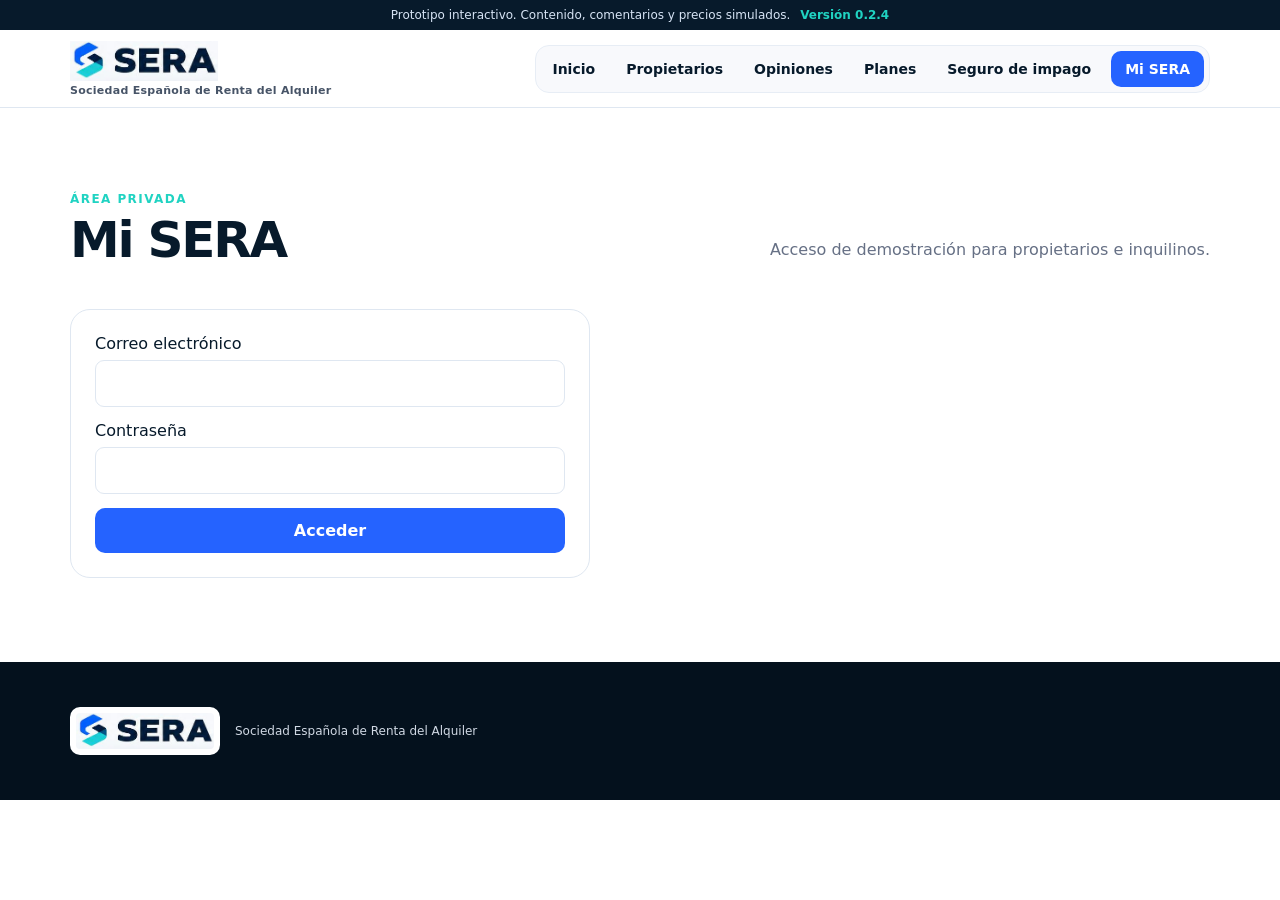
==== mi-sera.html @ f0b606b7 "fds" ====
<!DOCTYPE html>

<html lang="es"><head><meta charset="utf-8"/><meta content="width=device-width,initial-scale=1" name="viewport"/><meta content="0.2.4" name="application-version"/><title>Mi SERA | SERA</title><link href="styles.css" rel="stylesheet"/></head><body><div class="note">Prototipo interactivo. Contenido, comentarios y precios simulados. <span class="version">Versión 0.2.4</span></div><header><nav class="wrap"><a class="brand" href="index.html"><img alt="SERA" src="[data-uri]"/><small class="brand-name">Sociedad Española de Renta del Alquiler</small></a><div class="links"><a href="index.html">Inicio</a><a href="servicios.html">Propietarios</a><a href="opiniones.html">Opiniones</a><a href="servicios.html#planes">Planes</a><a href="seguro.html">Seguro de impago</a><a class="btn primary" href="mi-sera.html">Mi SERA</a></div><details class="mobile-nav"><summary><span class="hamb"><i></i><i></i><i></i></span>Menú</summary><div class="mobile-nav-panel"><a href="index.html">Inicio</a><a href="servicios.html">Propietarios</a><a href="opiniones.html">Opiniones</a><a href="servicios.html#planes">Planes</a><a href="seguro.html">Seguro de impago</a><a class="btn primary" href="mi-sera.html">Mi SERA</a></div></details></nav></header><main><section class="section"><div class="wrap"><div class="head"><div><div class="eyebrow">Área privada</div><h2>Mi SERA</h2></div><p>Acceso de demostración para propietarios e inquilinos.</p></div><form class="login-card"><label>Correo electrónico<input required="" type="email"/></label><label>Contraseña<input minlength="8" required="" type="password"/></label><button class="btn primary">Acceder</button></form></div></section></main><footer><div class="wrap footer-brand"><img alt="SERA" src="[data-uri]"/><p>Sociedad Española de Renta del Alquiler</p></div></footer><div class="modal" id="modal"><div class="modalbox"><div aria-hidden="true" class="modal-accent"><span></span><span></span><span></span></div><button class="close" type="button">×</button><div class="eyebrow">Contacto</div><h2 id="mt">Hablar con SERA</h2><p class="muted">Este formulario funciona como demostración y no envía datos.</p><form class="form contact-form" id="form"><label>Nombre<input required=""/></label><label>Correo electrónico<input required="" type="email"/></label><label>Teléfono<input required="" type="tel"/></label><label>Tipo de gestión<select><option>Básica</option><option>Media</option><option>Integral</option></select></label><label class="full">Provincia<input/></label><button class="btn primary full">Enviar solicitud</button></form></div></div><div class="toast" id="toast">Solicitud simulada correctamente.</div><script src="app.js"></script></body></html>
---- styles.css ----
:root{--n:#071a2b;--b:#2563ff;--c:#20d3c2;--bg:#f7f9fc;--m:#667085;--l:#dfe7f1}*{box-sizing:border-box}html{scroll-behavior:smooth}body{margin:0;font-family:Inter,system-ui,sans-serif;color:var(--n)}a{text-decoration:none;color:inherit}button,input,select{font:inherit}.wrap{width:min(1140px,calc(100% - 32px));margin:auto}.note{background:var(--n);color:#d7e4f5;text-align:center;padding:8px;font-size:12px}header{height:78px;position:sticky;top:0;background:#fffffff2;backdrop-filter:blur(14px);z-index:5;border-bottom:1px solid var(--l)}nav{height:100%;display:flex;align-items:center;justify-content:space-between}.brand{display:flex;align-items:center;gap:12px}.brand img{width:150px;display:block;mix-blend-mode:multiply}.brand small{font-size:10px;line-height:1.1;max-width:145px;color:var(--m)}.links{display:flex;gap:26px;align-items:center;font-weight:700;font-size:14px}.btn{border:0;border-radius:10px;padding:13px 18px;font-weight:800;cursor:pointer}.primary{background:var(--b);color:white}.outline{background:transparent;border:1px solid currentColor}.hero{background:radial-gradient(circle at 80% 20%,#20d3c233,transparent 30%),linear-gradient(145deg,#071a2b,#0b3154);color:white;padding:84px 0}.hero-grid{display:grid;grid-template-columns:1.05fr .95fr;gap:60px;align-items:center}.eyebrow{color:var(--c);font-weight:900;font-size:12px;letter-spacing:.12em;text-transform:uppercase}.hero h1{font-size:clamp(50px,7vw,82px);letter-spacing:-.06em;line-height:.92;margin:15px 0 22px}.hero h1 span{display:block;color:#51a1ff}.hero p{color:#c3d3e5;font-size:18px;max-width:620px}.actions{display:flex;gap:12px;margin-top:30px}.visual{height:400px;border-radius:28px;border:1px solid #ffffff2b;background:linear-gradient(145deg,#ffffff1f,#ffffff08);position:relative;overflow:hidden}.buildings{position:absolute;inset:70px 40px 0;display:flex;gap:12px;align-items:end}.tower{flex:1;background:linear-gradient(#f8fbff,#bcd6ef);border-radius:12px 12px 0 0;height:75%;display:grid;grid-template-columns:1fr 1fr;gap:10px;padding:14px}.tower:nth-child(2){height:100%}.tower:nth-child(3){height:60%}.w{background:linear-gradient(145deg,#2563ff,#20d3c2);border-radius:3px;opacity:.75}.float{position:absolute;background:white;color:var(--n);padding:14px 17px;border-radius:14px;box-shadow:0 20px 50px #0003;font-size:13px}.f1{top:30px;left:15px}.f2{right:15px;bottom:25px}.section{padding:84px 0}.head{display:flex;justify-content:space-between;gap:30px;align-items:end;margin-bottom:34px}.head h2{font-size:clamp(32px,4vw,50px);letter-spacing:-.045em;line-height:1.05;margin:8px 0}.head p{max-width:440px;color:var(--m)}.plans{background:var(--bg)}.grid3{display:grid;grid-template-columns:repeat(3,1fr);gap:18px}.card{border:1px solid var(--l);border-radius:20px;padding:26px;background:white}.card.featured{border:2px solid var(--b);box-shadow:0 20px 50px #2563ff18}.card h3{font-size:24px;margin:0}.price{font-size:36px;font-weight:900;margin:15px 0}.price small{font-size:13px;color:var(--m)}ul{list-style:none;padding:0}li{border-bottom:1px solid #edf1f6;padding:9px 0;font-size:14px}li:before{content:'✓';color:var(--b);font-weight:900;margin-right:9px}.card .btn{width:100%;margin-top:12px}.insurance{background:var(--n);color:white}.insurance-box{display:grid;grid-template-columns:.8fr 1.2fr;gap:55px;align-items:center}.shield{height:300px;border:1px solid #ffffff1f;border-radius:25px;display:grid;place-items:center;background:radial-gradient(circle,#20d3c233,transparent 55%)}.shield b{font-size:90px;color:var(--c)}.insurance h2{font-size:48px;line-height:1;margin:10px 0}.insurance p{color:#bdcadd}.search{display:grid;grid-template-columns:1fr .7fr .7fr auto;gap:8px;border:1px solid var(--l);padding:12px;border-radius:16px;box-shadow:0 15px 40px #071a2b12}.search select{border:0;background:var(--bg);padding:14px;border-radius:9px}.home{height:150px;border-radius:14px;background:linear-gradient(145deg,#d5e8ff,#73a8f5);margin-bottom:16px;position:relative}.home:after{content:'⌂';position:absolute;font-size:90px;color:white;inset:18px;text-align:center}.meta{color:var(--m);font-size:13px}.faq button{width:100%;padding:20px 0;background:none;border:0;border-bottom:1px solid var(--l);display:flex;justify-content:space-between;font-weight:800;text-align:left}.ans{display:none;color:var(--m);padding:0 0 18px}.faq.open .ans{display:block}.cta{background:linear-gradient(135deg,var(--b),#1248d8);color:white;padding:50px;border-radius:26px;text-align:center}.cta h2{font-size:48px;margin:0 0 10px}footer{background:#04111d;color:#9dabb9;padding:45px 0}.footer-brand img{width:150px;background:white;border-radius:6px}.modal{display:none;position:fixed;inset:0;background:#04111dcc;z-index:10;place-items:center;padding:18px}.modal.open{display:grid}.modalbox{width:min(520px,100%);background:white;padding:28px;border-radius:22px;position:relative}.close{position:absolute;right:15px;top:12px;border:0;background:var(--bg);border-radius:50%;width:36px;height:36px}.form{display:grid;grid-template-columns:1fr 1fr;gap:12px}.form input,.form select{width:100%;padding:13px;border:1px solid var(--l);border-radius:9px}.full{grid-column:1/-1}.menu{display:none}.toast{position:fixed;right:18px;bottom:18px;background:var(--n);color:white;padding:14px 18px;border-radius:12px;display:none;z-index:20}.toast.show{display:block}@media(max-width:850px){.links{display:none}.menu{display:block}.hero-grid,.insurance-box{grid-template-columns:1fr}.grid3{grid-template-columns:1fr}.search{grid-template-columns:1fr 1fr}.search button{grid-column:1/-1}.visual{height:330px}.head{display:block}}@media(max-width:560px){.wrap{width:calc(100% - 26px)}.brand img{width:112px}.brand small{display:none}.hero{padding:58px 0}.hero h1{font-size:52px}.actions{display:grid}.visual{height:280px}.section{padding:60px 0}.search{grid-template-columns:1fr}.search button{grid-column:auto}.form{grid-template-columns:1fr}.full{grid-column:auto}.cta{padding:38px 20px}.cta h2,.insurance h2{font-size:36px}}
/* Layout and interaction polish */
:root{--shadow:0 18px 50px rgba(7,26,43,.13)}
body{overflow-x:hidden;background:#fff}.wrap{max-width:1140px}.links a{position:relative;padding:10px 0;transition:color .22s ease}.links a:after{content:"";position:absolute;left:0;right:100%;bottom:3px;height:2px;background:linear-gradient(90deg,var(--b),var(--c));transition:right .25s ease}.links a:hover{color:var(--b)}.links a:hover:after{right:0}
.btn{position:relative;isolation:isolate;overflow:hidden;transition:transform .2s ease,box-shadow .2s ease,background-color .2s ease,border-color .2s ease}.btn:before{content:"";position:absolute;inset:0;z-index:-1;background:linear-gradient(110deg,transparent 20%,rgba(255,255,255,.28) 48%,transparent 76%);transform:translateX(-130%);transition:transform .55s ease}.btn:hover{transform:translateY(-2px);box-shadow:0 12px 26px rgba(7,26,43,.18)}.btn:hover:before{transform:translateX(130%)}.btn:active{transform:translateY(0) scale(.98)}.btn:focus-visible,a:focus-visible,select:focus-visible,input:focus-visible{outline:3px solid rgba(32,211,194,.45);outline-offset:3px}.primary:hover{background:#164fdf}.outline:hover{border-color:var(--b);color:var(--b);background:#edf4ff}.hero .outline:hover,.insurance .outline:hover{color:#fff;border-color:var(--c);background:rgba(32,211,194,.1)}
.hero{position:relative}.hero:after{content:"";position:absolute;width:420px;height:420px;border:1px solid rgba(255,255,255,.08);border-radius:50%;right:-180px;top:-210px}.hero-grid>*{min-width:0}.visual{box-shadow:0 28px 70px rgba(0,0,0,.28);animation:visualIn .7s ease both}.tower{animation:rise .8s cubic-bezier(.2,.8,.2,1) both}.tower:nth-child(2){animation-delay:.12s}.tower:nth-child(3){animation-delay:.22s}.w{animation:glow 3s ease-in-out infinite alternate}.float{animation:float 4s ease-in-out infinite}.f2{animation-delay:-2s}
.grid3{align-items:stretch}.card{min-width:0;display:flex;flex-direction:column;transition:transform .22s ease,box-shadow .22s ease,border-color .22s ease}.card:hover{transform:translateY(-6px);box-shadow:var(--shadow);border-color:#b8cced}.card ul{flex:1}.card .btn{margin-top:auto}.price{line-height:1.05}.home{overflow:hidden;transition:transform .3s ease}.property:hover .home{transform:scale(1.025)}.property{overflow:hidden}.property .btn{width:100%}
.search>*{min-width:0;width:100%}.search select{appearance:none;background-image:linear-gradient(45deg,transparent 50%,var(--m) 50%),linear-gradient(135deg,var(--m) 50%,transparent 50%);background-position:calc(100% - 17px) 20px,calc(100% - 12px) 20px;background-size:5px 5px;background-repeat:no-repeat;padding-right:34px}.faq button{cursor:pointer;color:var(--n);font-size:16px}.faq button span{transition:transform .2s ease;color:var(--b);font-size:22px}.faq.open button span{transform:rotate(45deg)}.ans{animation:answerIn .22s ease}.modal{backdrop-filter:blur(7px)}.modal.open .modalbox{animation:modalIn .25s ease}.close{cursor:pointer;transition:transform .2s ease,background .2s}.close:hover{transform:rotate(90deg);background:#e7eef8}
.menu-panel{display:none;position:absolute;top:78px;left:0;right:0;background:#fff;border-bottom:1px solid var(--l);box-shadow:var(--shadow);padding:12px 16px 20px}.menu-panel.open{display:grid;gap:6px}.menu-panel a{padding:12px;border-radius:10px;font-weight:750}.menu-panel a:hover{background:var(--bg);color:var(--b)}
@keyframes visualIn{from{opacity:0;transform:translateY(18px)}to{opacity:1;transform:none}}@keyframes rise{from{transform:translateY(100%);opacity:.2}to{transform:none;opacity:1}}@keyframes glow{to{filter:brightness(1.18);box-shadow:0 0 14px rgba(32,211,194,.4)}}@keyframes float{50%{transform:translateY(-7px)}}@keyframes modalIn{from{opacity:0;transform:translateY(16px) scale(.98)}to{opacity:1;transform:none}}@keyframes answerIn{from{opacity:0;transform:translateY(-5px)}to{opacity:1;transform:none}}
@media(max-width:850px){header{height:72px}.brand{max-width:70%}.brand img{width:135px}.brand small{max-width:125px}.menu{display:inline-flex}.menu-panel{top:72px}.hero-grid{gap:36px}.hero{padding-top:62px}.visual{width:100%;max-width:620px;margin:auto}.insurance-box{gap:35px}.grid3{gap:15px}.card{padding:22px}.head{align-items:flex-start}.search{grid-template-columns:minmax(0,1fr) minmax(0,1fr)}}
@media(max-width:560px){.note{font-size:11px;line-height:1.25}.brand{max-width:none}.brand img{width:124px}.hero h1{font-size:clamp(45px,14vw,58px)}.hero p{font-size:16px}.actions .btn{width:100%;text-align:center}.visual{height:300px}.buildings{inset:68px 23px 0}.float{font-size:11px;padding:11px 13px;max-width:170px}.f1{top:18px}.section{padding:58px 0}.head h2{font-size:36px}.grid3{grid-template-columns:minmax(0,1fr)}.card{padding:21px}.search{grid-template-columns:minmax(0,1fr)}.insurance-box{grid-template-columns:minmax(0,1fr)}.shield{height:230px}.insurance h2{font-size:36px}.cta h2{font-size:34px}.modalbox{max-height:90vh;overflow:auto}.form{grid-template-columns:minmax(0,1fr)}}
@media(prefers-reduced-motion:reduce){*,*:before,*:after{scroll-behavior:auto!important;animation:none!important;transition:none!important}}

/* Restored animated service and content cards */
.card{position:relative;isolation:isolate;overflow:hidden;transform:translateZ(0);will-change:transform}
.card:before{content:"";position:absolute;inset:0;z-index:-1;background:radial-gradient(circle at var(--mx,50%) var(--my,0%),rgba(37,99,255,.14),transparent 42%);opacity:0;transition:opacity .25s ease}
.card:after{content:"";position:absolute;left:18px;right:18px;top:0;height:3px;border-radius:0 0 6px 6px;background:linear-gradient(90deg,var(--b),var(--c));transform:scaleX(0);transform-origin:center;transition:transform .28s ease}
.card:hover,.card.card-active{transform:translateY(-9px) scale(1.012);box-shadow:0 24px 58px rgba(7,26,43,.17);border-color:rgba(37,99,255,.45)}
.card:hover:before,.card.card-active:before{opacity:1}.card:hover:after,.card.card-active:after{transform:scaleX(1)}
.card.featured:hover,.card.featured.card-active{box-shadow:0 26px 64px rgba(37,99,255,.23)}
.card h3,.card .price,.card li,.card .home{transition:transform .25s ease,color .25s ease}
.card:hover h3,.card.card-active h3{color:var(--b);transform:translateX(3px)}
.card:hover .price,.card.card-active .price{transform:translateY(-2px)}
.card:hover li,.card.card-active li{transform:translateX(3px)}
.property:hover .home,.property.card-active .home{transform:scale(1.045)}
.audience-card,.search,.shield,.cta{transition:transform .25s ease,box-shadow .25s ease}
.search:hover{transform:translateY(-3px);box-shadow:0 20px 50px rgba(7,26,43,.14)}
.shield:hover{transform:translateY(-5px) rotate(-.4deg);box-shadow:0 24px 60px rgba(32,211,194,.13)}
.cta:hover{transform:translateY(-4px);box-shadow:0 26px 65px rgba(37,99,255,.25)}
@media(hover:none){.card:hover{transform:none}.card.card-active{transform:translateY(-5px) scale(1.006)}}

/* SERA v0.2.0 | shared architecture */
:root{--shadow:0 18px 50px rgba(7,26,43,.13)}html,body{width:100%;max-width:100%;overflow-x:hidden}.version{color:var(--c);font-weight:900;margin-left:6px}.mobile-nav{display:none;position:relative}.mobile-nav summary{list-style:none;display:flex;gap:8px;align-items:center;border:1px solid var(--n);border-radius:10px;padding:9px 11px;font-weight:800;cursor:pointer}.mobile-nav summary::-webkit-details-marker{display:none}.hamb{display:grid;gap:3px;width:17px}.hamb i{height:2px;background:currentColor;border-radius:2px}.mobile-nav-panel{position:absolute;right:0;top:45px;width:min(290px,calc(100vw - 24px));display:grid;gap:4px;padding:10px;background:#fff;border:1px solid var(--l);border-radius:14px;box-shadow:var(--shadow);z-index:20}.mobile-nav-panel a{padding:10px;border-radius:9px;font-weight:750}.page-intro{padding:64px 0 24px;background:linear-gradient(180deg,#f5f8fc,#fff)}.page-intro h1{font-size:clamp(40px,6vw,66px);letter-spacing:-.05em;margin:10px 0}.plan-card{overflow:hidden;border:1px solid var(--l);border-radius:18px;background:#fff;box-shadow:0 12px 34px #071a2b0d}.plan-card.featured{border:2px solid var(--b)}.plan-header{position:static;height:auto;background:linear-gradient(145deg,#071a2b,#0b3154);color:#fff;padding:18px;display:flex;justify-content:space-between;gap:12px}.plan-card.featured .plan-header{background:linear-gradient(145deg,#164fdc,#2563ff)}.plan-header h3{margin:0;font-size:21px}.plan-header .price{margin:0;color:#fff;font-size:29px}.plan-details summary{list-style:none;display:flex;justify-content:space-between;margin:11px 12px;padding:10px;border:1px solid var(--l);border-radius:10px;background:var(--bg);font-weight:850;cursor:pointer}.plan-details summary::-webkit-details-marker{display:none}.plan-body{padding:0 15px 4px}.plan-card>.btn{width:calc(100% - 24px);margin:0 12px 12px}.testimonial-grid{display:grid;grid-template-columns:repeat(3,minmax(0,1fr));gap:16px}.testimonial-card{display:flex;flex-direction:column;padding:20px;border:1px solid var(--l);border-radius:18px;background:#fff;box-shadow:0 12px 34px #071a2b0d}.stars{color:#ffbd2e}.testimonial-card blockquote{flex:1;margin:12px 0;font-size:16px;line-height:1.5}.testimonial-card footer{padding:0;background:transparent;color:var(--n);display:grid}.testimonial-card footer span{font-size:11px;color:var(--m)}.login-card{max-width:520px;display:grid;gap:14px;border:1px solid var(--l);padding:24px;border-radius:20px}.login-card label{display:grid;gap:7px}.login-card input{width:100%;padding:13px;border:1px solid var(--l);border-radius:9px}.shield b{font-size:58px!important;line-height:1!important}
@media(max-width:850px){.links{display:none}.mobile-nav{display:block}.grid3,.testimonial-grid{grid-template-columns:1fr}}
@media(max-width:560px){.wrap{width:100%!important;padding-left:12px!important;padding-right:12px!important}.note{font-size:9px;padding:5px}.brand img{width:106px}.mobile-nav summary{padding:7px 9px;font-size:12px}.hero{padding:36px 0}.hero h1{font-size:39px}.visual{height:210px}.section{padding:34px 0}.head h2{font-size:28px}.grid3{gap:9px}.plan-header{padding:12px}.plan-header h3{font-size:17px}.plan-header .price{font-size:22px}.plan-details summary{margin:8px 9px;padding:7px 9px;font-size:11px}.plan-body{padding:0 11px}.plan-body li{padding:5px 0;font-size:11px}.plan-card>.btn{width:calc(100% - 18px);margin:0 9px 9px;padding:9px}.testimonial-grid{gap:8px}.testimonial-card{padding:12px;border-radius:14px}.testimonial-card blockquote{font-size:12px}.shield{height:170px}.shield b{font-size:38px!important}.form{grid-template-columns:1fr}.modalbox{width:calc(100vw - 16px);max-height:calc(100dvh - 16px);overflow:auto}}

/* SERA v0.2.1 | identidad visible, menú abierto con transición y contacto moderno */
.brand{flex-shrink:0}.brand img{display:block!important;width:148px!important;height:auto!important;max-width:none!important;object-fit:contain!important}.brand-name{display:block!important;max-width:175px!important;color:#667085!important;font-size:10px!important;line-height:1.15!important;font-weight:750!important;letter-spacing:.015em!important}
.mobile-nav summary{position:relative;overflow:hidden;background:linear-gradient(145deg,#ffffff,#f6f9fd);box-shadow:0 8px 24px rgba(7,26,43,.08);transition:transform .22s ease,box-shadow .22s ease,border-color .22s ease}.mobile-nav summary::after{content:'';position:absolute;inset:0;background:linear-gradient(115deg,transparent 25%,rgba(37,99,255,.12),transparent 75%);transform:translateX(-120%);transition:transform .45s ease}.mobile-nav[open] summary{border-color:var(--b);box-shadow:0 10px 30px rgba(37,99,255,.18)}.mobile-nav[open] summary::after{transform:translateX(120%)}.hamb i{transition:transform .24s ease,opacity .18s ease}.mobile-nav[open] .hamb i:nth-child(1){transform:translateY(5px) rotate(45deg)}.mobile-nav[open] .hamb i:nth-child(2){opacity:0}.mobile-nav[open] .hamb i:nth-child(3){transform:translateY(-5px) rotate(-45deg)}.mobile-nav-panel{display:grid!important;opacity:0;visibility:hidden;pointer-events:none;transform:translateY(-10px) scale(.98);transform-origin:top right;transition:opacity .22s ease,transform .25s cubic-bezier(.2,.8,.2,1),visibility .22s ease}.mobile-nav[open] .mobile-nav-panel{opacity:1;visibility:visible;pointer-events:auto;transform:translateY(0) scale(1)}.mobile-nav-panel a{position:relative;transition:background .18s ease,color .18s ease,transform .18s ease}.mobile-nav-panel a:hover,.mobile-nav-panel a:focus{background:#eef4ff;color:var(--b);transform:translateX(3px)}
.modal{display:flex!important;opacity:0;visibility:hidden;pointer-events:none;align-items:center;justify-content:center;transition:opacity .24s ease,visibility .24s ease;backdrop-filter:blur(0)}.modal.open{opacity:1;visibility:visible;pointer-events:auto;backdrop-filter:blur(7px)}.modalbox{overflow:hidden;opacity:0;transform:translateY(22px) scale(.965);transition:opacity .26s ease,transform .32s cubic-bezier(.2,.8,.2,1);box-shadow:0 30px 90px rgba(0,0,0,.28);border:1px solid rgba(255,255,255,.7)}.modal.open .modalbox{opacity:1;transform:translateY(0) scale(1)}.modal-accent{height:5px;display:grid;grid-template-columns:1.4fr 1fr .65fr;margin:-28px -28px 24px}.modal-accent span:nth-child(1){background:var(--b)}.modal-accent span:nth-child(2){background:var(--c)}.modal-accent span:nth-child(3){background:#6ea8ff}.close{display:grid;place-items:center;transition:transform .18s ease,background .18s ease}.close:hover{transform:rotate(90deg);background:#eaf1fc}.contact-form label{color:#344054}.contact-form input,.contact-form select{transition:border-color .18s ease,box-shadow .18s ease,background .18s ease}.contact-form input:focus,.contact-form select:focus{outline:0;border-color:var(--b);box-shadow:0 0 0 4px rgba(37,99,255,.12);background:#fff}.contact-form .btn{min-height:46px;box-shadow:0 12px 28px rgba(37,99,255,.22)}
@media(max-width:850px){.brand-name{max-width:155px!important}.mobile-nav-panel{z-index:30}}
@media(max-width:560px){.brand{gap:7px!important}.brand img{width:96px!important}.brand-name{display:block!important;max-width:132px!important;font-size:8px!important;line-height:1.08!important}.modal{align-items:flex-end;padding:8px}.modalbox{width:100%!important;max-width:100%!important;border-radius:22px 22px 14px 14px;padding:23px 16px 16px}.modal-accent{margin:-23px -16px 20px}.contact-form{gap:10px}.contact-form .btn{min-height:42px}}
@media(prefers-reduced-motion:reduce){.mobile-nav summary,.mobile-nav-panel,.hamb i,.modal,.modalbox,.close{transition:none!important}}

/* SERA v0.2.2 | modalidades de servicio */
.plans-head{align-items:start}.plans-head>div{max-width:470px}.plans-head>p{max-width:500px;font-size:16px;line-height:1.55}.plans-grid{display:grid;grid-template-columns:repeat(4,minmax(0,1fr));gap:14px;align-items:stretch}.plan-card{display:flex;flex-direction:column;min-width:0;overflow:hidden;border:1px solid var(--l);border-radius:18px;background:#fff;box-shadow:0 12px 34px rgba(7,26,43,.07)}.plan-card.plan-plus{border-color:#e3b51a;background:linear-gradient(160deg,#fffdf0,#fff8c9)}.plan-header{display:block;background:transparent;color:var(--n);padding:20px 20px 12px}.plan-plus .plan-header{background:transparent}.plan-badge{display:inline-flex;margin-bottom:14px;padding:6px 8px;border-radius:6px;background:#eef0f3;color:#344054;font-size:9px;font-weight:900;letter-spacing:.02em}.plan-plus .plan-badge{background:#ffeba1;color:#5f4a00}.plan-heading{display:flex;align-items:center;gap:9px}.plan-index{display:grid;place-items:center;width:27px;height:27px;border-radius:8px;background:#edf3ff;color:var(--b);font-size:9px;font-weight:900}.plan-header h3{margin:0;color:var(--n);font-size:22px}.plan-header p{min-height:69px;margin:14px 0 0;color:#596579;font-size:14px;line-height:1.55}.plan-details{border-top:1px solid #edf0f4}.plan-details summary{margin:0;padding:13px 18px;border:0;border-radius:0;background:#fafbfc;font-size:12px}.plan-plus .plan-details summary{background:#fff8d9}.plan-add{display:grid;place-items:center;width:22px;height:22px;border-radius:50%;background:#e8eef9;color:var(--b);font-size:16px;transition:transform .2s}.plan-details[open] .plan-add{transform:rotate(45deg)}.plan-body{padding:4px 18px 8px}.plan-body ul{margin:0}.plan-body li{padding:7px 0;font-size:12px;line-height:1.4}.plan-card>.btn{width:calc(100% - 36px);margin:auto 18px 18px;padding:11px 10px;font-size:12px}.plan-card>.btn.outline{border-color:var(--l);background:#fff;color:var(--n)}.plans-note{margin:17px 0 0;color:#667085;font-size:11px;line-height:1.5}
@media(max-width:1000px){.plans-grid{grid-template-columns:repeat(2,minmax(0,1fr))}.plan-header p{min-height:auto}}
@media(max-width:560px){.plans-head>p{font-size:12px}.plans-grid{grid-template-columns:minmax(0,1fr);gap:9px}.plan-card{border-radius:14px}.plan-header{padding:12px 13px 9px}.plan-badge{margin-bottom:9px;padding:4px 6px;font-size:8px}.plan-index{width:24px;height:24px}.plan-header h3{font-size:17px}.plan-header p{margin-top:8px;font-size:12px;line-height:1.4}.plan-details summary{padding:9px 12px;font-size:10px}.plan-body{padding:2px 13px 5px}.plan-body li{padding:5px 0;font-size:10px}.plan-card>.btn{width:calc(100% - 26px);margin:0 13px 12px;padding:8px;font-size:10px}.plans-note{font-size:9px;margin-top:10px}}

/* SERA v0.2.3 | marca autocontenida y denominación siempre visible */
.brand{display:flex!important;align-items:center!important;gap:12px!important;min-width:0!important;overflow:visible!important}.brand img{display:block!important;visibility:visible!important;opacity:1!important;width:148px!important;height:auto!important;max-width:42vw!important;flex:0 0 auto!important}.brand-name{display:block!important;visibility:visible!important;opacity:1!important;width:auto!important;max-width:190px!important;color:#667085!important;font-size:10px!important;line-height:1.16!important;font-weight:800!important;white-space:normal!important;flex:0 1 auto!important}
@media(max-width:560px){header nav.wrap{display:flex!important;align-items:center!important}.brand{gap:7px!important;max-width:calc(100% - 78px)!important}.brand img{width:92px!important;max-width:32vw!important}.brand-name{display:block!important;max-width:126px!important;font-size:7.5px!important;line-height:1.08!important}.mobile-nav{margin-left:auto!important;flex:0 0 auto!important}}
@media(max-width:360px){.brand img{width:82px!important}.brand-name{max-width:105px!important;font-size:7px!important}}

/* SERA v0.2.4 | sistema visual multipágina */
.brand{display:grid!important;grid-template-columns:auto!important;gap:4px!important;align-content:center!important;justify-items:start!important}.brand img{width:148px!important;max-width:42vw!important}.brand-name{max-width:none!important;font-size:11px!important;line-height:1!important;letter-spacing:.025em!important;color:#475467!important;white-space:nowrap!important}.links{gap:9px!important;padding:5px!important;border:1px solid #e7edf5!important;border-radius:14px!important;background:rgba(247,249,252,.88)!important}.links a:not(.btn){padding:9px 11px!important;border-radius:9px!important;transition:.2s!important}.links a:not(.btn):hover{background:#fff!important;color:var(--b)!important;box-shadow:0 6px 17px rgba(7,26,43,.08)!important}.links .btn{padding:10px 14px!important}
.mobile-nav-panel{padding:9px!important;border-radius:18px!important;background:rgba(255,255,255,.96)!important;backdrop-filter:blur(18px)!important}.mobile-nav-panel a{display:flex!important;align-items:center!important;min-height:42px!important;padding:10px 12px!important;border-bottom:1px solid #edf1f6!important}.mobile-nav-panel a:last-child{border-bottom:0!important;margin-top:5px!important;justify-content:center!important}.mobile-nav-panel a[href="index.html"]::before{content:'⌂';margin-right:9px;color:var(--b);font-size:17px}
.footer-brand{display:grid!important;grid-template-columns:auto 1fr!important;align-items:center!important;gap:15px!important}.footer-brand img{display:block!important;width:150px!important;height:auto!important;max-width:45vw!important;visibility:visible!important;opacity:1!important;background:#fff!important;padding:6px!important;border-radius:10px!important}.footer-brand p{margin:0!important;color:#d1d9e4!important;font-size:12px!important}
.section-title{display:flex;justify-content:space-between;gap:28px;align-items:end;margin-bottom:25px}.section-title h2{font-size:clamp(30px,4vw,48px);letter-spacing:-.045em;line-height:1.05;margin:7px 0}.section-title>p{max-width:455px;color:var(--m);line-height:1.55}.subhero{position:relative;overflow:hidden;padding:72px 0;background:linear-gradient(145deg,#071a2b,#0c3152);color:#fff}.subhero::after{content:'';position:absolute;width:420px;height:420px;right:-160px;top:-180px;border:1px solid rgba(32,211,194,.35);border-radius:50%;box-shadow:0 0 0 55px rgba(37,99,255,.07),0 0 0 110px rgba(32,211,194,.04)}.subhero-grid{position:relative;z-index:1;display:grid;grid-template-columns:1.1fr .9fr;gap:55px;align-items:center}.subhero h1{font-size:clamp(42px,6vw,70px);line-height:.98;letter-spacing:-.055em;margin:13px 0 20px}.subhero p{max-width:650px;color:#c2d0df;font-size:17px;line-height:1.6}.subhero-actions{display:flex;gap:10px;margin-top:25px}.subhero-actions .outline{color:#fff;border-color:#ffffff66}.subhero-stat{display:grid;justify-items:center;padding:34px;border:1px solid #ffffff2b;border-radius:24px;background:linear-gradient(145deg,#ffffff18,#ffffff08);backdrop-filter:blur(12px)}.subhero-stat strong{font-size:68px;line-height:1}.subhero-stat span{color:#ffca42;letter-spacing:.14em;margin:8px}.subhero-stat small{color:#c2d0df}.owner-steps{display:grid;gap:10px}.owner-steps>div{display:grid;grid-template-columns:42px 1fr;column-gap:12px;padding:16px;border:1px solid #ffffff24;border-radius:16px;background:#ffffff0d}.owner-steps span{grid-row:1/3;display:grid;place-items:center;width:42px;height:42px;border-radius:12px;background:linear-gradient(145deg,var(--b),var(--c));font-size:11px;font-weight:900}.owner-steps b{font-size:15px}.owner-steps small{color:#bcd0e0;margin-top:3px}
.plans-grid{gap:12px!important}.plan-card{border-radius:16px!important;box-shadow:0 10px 28px rgba(7,26,43,.07)!important;transition:transform .22s ease,box-shadow .22s ease!important}.plan-card:hover{transform:translateY(-4px)!important;box-shadow:0 20px 45px rgba(7,26,43,.12)!important}.plan-header{padding:16px 16px 12px!important}.plan-badge{margin-bottom:12px!important}.plan-heading{gap:8px!important}.plan-header h3{font-size:20px!important}.plan-details summary{padding:11px 15px!important}.plan-card>.btn{font-weight:850!important}.plan-plus{background:linear-gradient(160deg,#fffef5,#fff9d8)!important}.plans-note{padding:12px 14px;border-radius:11px;background:#f7f9fc}
.compact-title{margin-bottom:18px!important}.opinions-hero+.section{background:linear-gradient(180deg,#f5f8fc,#fff)}
@media(max-width:1000px){.brand-name{font-size:9px!important}.links{gap:3px!important}.links a:not(.btn){padding:8px!important;font-size:12px!important}.subhero-grid{gap:30px}}
@media(max-width:850px){.brand img{width:124px!important}.brand-name{font-size:9px!important}.subhero-grid{grid-template-columns:1fr}.subhero-stat{max-width:420px}.owner-steps{max-width:620px}}
@media(max-width:560px){.brand{gap:3px!important;max-width:calc(100% - 75px)!important}.brand img{width:94px!important;max-width:none!important}.brand-name{font-size:8px!important;white-space:nowrap!important}.mobile-nav-panel{width:min(304px,calc(100vw - 20px))!important}.footer-brand{grid-template-columns:1fr!important;justify-items:center!important;text-align:center!important}.footer-brand img{width:120px!important}.footer-brand p{font-size:10px!important}.subhero{padding:42px 0}.subhero h1{font-size:39px}.subhero p{font-size:13px}.subhero-actions{display:grid}.subhero-stat{padding:22px}.subhero-stat strong{font-size:50px}.owner-steps>div{padding:12px}.section-title{display:block;margin-bottom:15px}.section-title h2{font-size:28px}.section-title>p{font-size:12px}.plans-grid{gap:8px!important}.plan-header{padding:11px 12px 8px!important}.plan-badge{margin-bottom:8px!important}.plan-header h3{font-size:17px!important}.plan-details summary{padding:8px 11px!important}.plans-note{padding:9px;font-size:9px!important}}
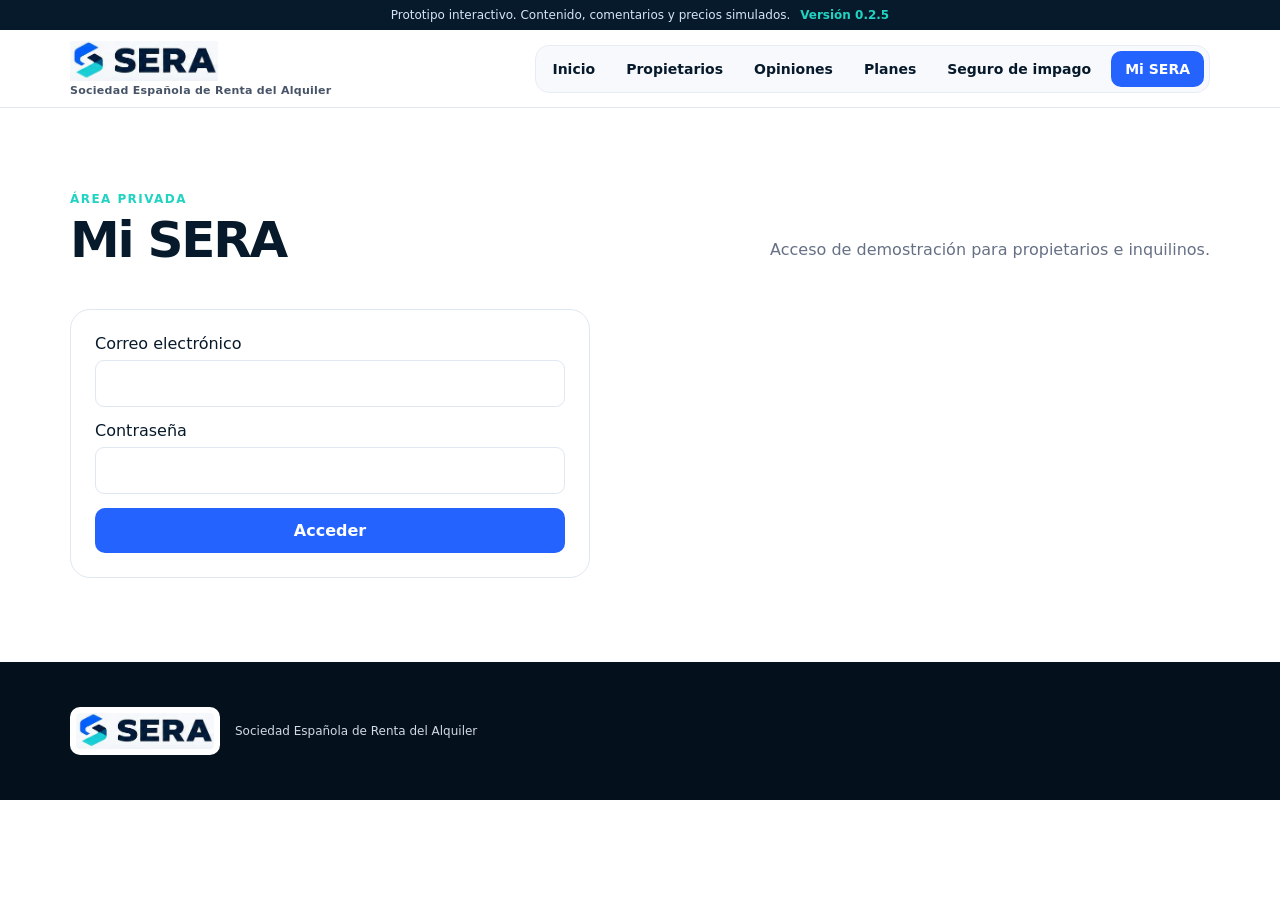
==== commit 98f97088: "adsf" ====
--- a/mi-sera.html
+++ b/mi-sera.html
@@ -1,3 +1,3 @@
 <!DOCTYPE html>
 
-<html lang="es"><head><meta charset="utf-8"/><meta content="width=device-width,initial-scale=1" name="viewport"/><meta content="0.2.4" name="application-version"/><title>Mi SERA | SERA</title><link href="styles.css" rel="stylesheet"/></head><body><div class="note">Prototipo interactivo. Contenido, comentarios y precios simulados. <span class="version">Versión 0.2.4</span></div><header><nav class="wrap"><a class="brand" href="index.html"><img alt="SERA" src="[data-uri]"/><small class="brand-name">Sociedad Española de Renta del Alquiler</small></a><div class="links"><a href="index.html">Inicio</a><a href="servicios.html">Propietarios</a><a href="opiniones.html">Opiniones</a><a href="servicios.html#planes">Planes</a><a href="seguro.html">Seguro de impago</a><a class="btn primary" href="mi-sera.html">Mi SERA</a></div><details class="mobile-nav"><summary><span class="hamb"><i></i><i></i><i></i></span>Menú</summary><div class="mobile-nav-panel"><a href="index.html">Inicio</a><a href="servicios.html">Propietarios</a><a href="opiniones.html">Opiniones</a><a href="servicios.html#planes">Planes</a><a href="seguro.html">Seguro de impago</a><a class="btn primary" href="mi-sera.html">Mi SERA</a></div></details></nav></header><main><section class="section"><div class="wrap"><div class="head"><div><div class="eyebrow">Área privada</div><h2>Mi SERA</h2></div><p>Acceso de demostración para propietarios e inquilinos.</p></div><form class="login-card"><label>Correo electrónico<input required="" type="email"/></label><label>Contraseña<input minlength="8" required="" type="password"/></label><button class="btn primary">Acceder</button></form></div></section></main><footer><div class="wrap footer-brand"><img alt="SERA" src="[data-uri]"/><p>Sociedad Española de Renta del Alquiler</p></div></footer><div class="modal" id="modal"><div class="modalbox"><div aria-hidden="true" class="modal-accent"><span></span><span></span><span></span></div><button class="close" type="button">×</button><div class="eyebrow">Contacto</div><h2 id="mt">Hablar con SERA</h2><p class="muted">Este formulario funciona como demostración y no envía datos.</p><form class="form contact-form" id="form"><label>Nombre<input required=""/></label><label>Correo electrónico<input required="" type="email"/></label><label>Teléfono<input required="" type="tel"/></label><label>Tipo de gestión<select><option>Básica</option><option>Media</option><option>Integral</option></select></label><label class="full">Provincia<input/></label><button class="btn primary full">Enviar solicitud</button></form></div></div><div class="toast" id="toast">Solicitud simulada correctamente.</div><script src="app.js"></script></body></html>+<html lang="es"><head><meta charset="utf-8"/><meta content="width=device-width,initial-scale=1" name="viewport"/><meta content="0.2.5" name="application-version"/><title>Mi SERA | SERA</title><link href="styles.css" rel="stylesheet"/></head><body><div class="note">Prototipo interactivo. Contenido, comentarios y precios simulados. <span class="version">Versión 0.2.5</span></div><header><nav class="wrap"><a class="brand" href="index.html"><img alt="SERA" src="[data-uri]"/><small class="brand-name">Sociedad Española de Renta del Alquiler</small></a><div class="links"><a href="index.html">Inicio</a><a href="servicios.html">Propietarios</a><a href="opiniones.html">Opiniones</a><a href="servicios.html#planes">Planes</a><a href="seguro.html">Seguro de impago</a><a class="btn primary" href="mi-sera.html">Mi SERA</a></div><details class="mobile-nav"><summary><span class="hamb"><i></i><i></i><i></i></span>Menú</summary><div class="mobile-nav-panel"><a href="index.html">Inicio</a><a href="servicios.html">Propietarios</a><a href="opiniones.html">Opiniones</a><a href="servicios.html#planes">Planes</a><a href="seguro.html">Seguro de impago</a><a class="btn primary" href="mi-sera.html">Mi SERA</a></div></details></nav></header><main><section class="section"><div class="wrap"><div class="head"><div><div class="eyebrow">Área privada</div><h2>Mi SERA</h2></div><p>Acceso de demostración para propietarios e inquilinos.</p></div><form class="login-card"><label>Correo electrónico<input required="" type="email"/></label><label>Contraseña<input minlength="8" required="" type="password"/></label><button class="btn primary">Acceder</button></form></div></section></main><footer><div class="wrap footer-brand"><img alt="SERA" src="[data-uri]"/><p>Sociedad Española de Renta del Alquiler</p></div></footer><div aria-hidden="true" class="modal" id="contactModal"><div class="modal-backdrop" data-close-modal=""></div><section aria-labelledby="contactTitle" aria-modal="true" class="modalbox contact-dialog" role="dialog"><div aria-hidden="true" class="modal-accent"><span></span><span></span><span></span></div><button aria-label="Cerrar formulario" class="close" data-close-modal="" type="button">×</button><div class="dialog-heading"><div aria-hidden="true" class="dialog-icon">↗</div><div><div class="eyebrow">Atención personalizada</div><h2 id="contactTitle">Hablar con SERA</h2><p>Cuéntanos tu situación. Te orientaremos hacia la modalidad más adecuada.</p></div></div><form class="form modern-form" data-form-type="propietario" id="contactForm"><label><span>Nombre y apellidos</span><input autocomplete="name" name="nombre" placeholder="Tu nombre" required=""/></label><label><span>Correo electrónico</span><input autocomplete="email" name="email" placeholder="nombre@correo.com" required="" type="email"/></label><label><span>Teléfono</span><input autocomplete="tel" name="telefono" placeholder="600 000 000" required="" type="tel"/></label><label><span>Tipo de gestión</span><select name="gestion"><option>Básico</option><option>Esencial</option><option>Integral</option><option>Integral Plus</option><option>No lo tengo claro</option></select></label><label class="full"><span>Provincia</span><input autocomplete="address-level2" name="provincia" placeholder="Provincia"/></label><label class="full"><span>Comentario</span><textarea name="comentario" placeholder="Cuéntanos si ya tienes inquilino, cuándo quieres alquilar o qué necesitas delegar" rows="4"></textarea></label><label class="consent full"><input required="" type="checkbox"/><span>Acepto que SERA utilice estos datos para responder a esta solicitud simulada.</span></label><button class="btn primary full" type="submit">Solicitar información <span>→</span></button></form><p class="form-note">Prototipo: el formulario no envía ni almacena información.</p></section></div><div aria-hidden="true" class="modal tenant-modal" id="tenantModal"><div class="modal-backdrop" data-close-modal=""></div><section aria-labelledby="tenantTitle" aria-modal="true" class="modalbox contact-dialog" role="dialog"><div aria-hidden="true" class="modal-accent tenant-accent"><span></span><span></span><span></span></div><button aria-label="Cerrar formulario" class="close" data-close-modal="" type="button">×</button><div class="dialog-heading"><div aria-hidden="true" class="dialog-icon tenant-icon">⌂</div><div><div class="eyebrow">Búsqueda de vivienda</div><h2 id="tenantTitle">Quiero encontrar vivienda</h2><p>Indícanos qué buscas para poder avisarte cuando tengamos una opción adecuada.</p></div></div><form class="form modern-form" data-form-type="inquilino" id="tenantForm"><label><span>Nombre y apellidos</span><input autocomplete="name" name="nombre" placeholder="Tu nombre" required=""/></label><label><span>Correo electrónico</span><input autocomplete="email" name="email" placeholder="nombre@correo.com" required="" type="email"/></label><label><span>Teléfono</span><input autocomplete="tel" name="telefono" placeholder="600 000 000" required="" type="tel"/></label><label><span>Zona o localidad</span><input name="zona" placeholder="Madrid, Alcobendas..." required=""/></label><label><span>Presupuesto máximo</span><input min="0" name="presupuesto" placeholder="€/mes" step="50" type="number"/></label><label><span>Fecha aproximada</span><input name="fecha" type="date"/></label><label class="full"><span>Necesidades de la vivienda</span><textarea name="comentario" placeholder="Número de habitaciones, mascotas, garaje, accesibilidad u otras preferencias" rows="4"></textarea></label><label class="consent full"><input required="" type="checkbox"/><span>Acepto que SERA utilice estos datos para responder a esta solicitud simulada.</span></label><button class="btn primary full" type="submit">Enviar búsqueda <span>→</span></button></form><p class="form-note">Prototipo: el formulario no envía ni almacena información.</p></section></div><div aria-live="polite" class="toast" id="toast" role="status">Solicitud simulada correctamente.</div><script src="app.js"></script></body></html>
--- a/styles.css
+++ b/styles.css
@@ -64,3 +64,7 @@
 @media(max-width:1000px){.brand-name{font-size:9px!important}.links{gap:3px!important}.links a:not(.btn){padding:8px!important;font-size:12px!important}.subhero-grid{gap:30px}}
 @media(max-width:850px){.brand img{width:124px!important}.brand-name{font-size:9px!important}.subhero-grid{grid-template-columns:1fr}.subhero-stat{max-width:420px}.owner-steps{max-width:620px}}
 @media(max-width:560px){.brand{gap:3px!important;max-width:calc(100% - 75px)!important}.brand img{width:94px!important;max-width:none!important}.brand-name{font-size:8px!important;white-space:nowrap!important}.mobile-nav-panel{width:min(304px,calc(100vw - 20px))!important}.footer-brand{grid-template-columns:1fr!important;justify-items:center!important;text-align:center!important}.footer-brand img{width:120px!important}.footer-brand p{font-size:10px!important}.subhero{padding:42px 0}.subhero h1{font-size:39px}.subhero p{font-size:13px}.subhero-actions{display:grid}.subhero-stat{padding:22px}.subhero-stat strong{font-size:50px}.owner-steps>div{padding:12px}.section-title{display:block;margin-bottom:15px}.section-title h2{font-size:28px}.section-title>p{font-size:12px}.plans-grid{gap:8px!important}.plan-header{padding:11px 12px 8px!important}.plan-badge{margin-bottom:8px!important}.plan-header h3{font-size:17px!important}.plan-details summary{padding:8px 11px!important}.plans-note{padding:9px;font-size:9px!important}}
+
+/* SERA v0.2.5 | formularios modales bloqueantes */
+html.modal-active,html.modal-active body{overflow:hidden!important;overscroll-behavior:none!important}body.modal-open{position:fixed!important;left:0;right:0;width:100%!important;overflow:hidden!important}.modal{position:fixed!important;inset:0!important;z-index:9999!important;display:grid!important;place-items:center!important;padding:18px!important;opacity:0!important;visibility:hidden!important;pointer-events:none!important;transition:opacity .25s ease,visibility .25s ease!important}.modal.open{opacity:1!important;visibility:visible!important;pointer-events:auto!important}.modal-backdrop{position:absolute;inset:0;background:rgba(2,12,24,.78);backdrop-filter:blur(10px);cursor:pointer}.contact-dialog{position:relative!important;z-index:1!important;width:min(720px,100%)!important;max-height:calc(100dvh - 36px)!important;margin:0!important;padding:30px!important;overflow:auto!important;border:1px solid rgba(255,255,255,.82)!important;border-radius:24px!important;background:linear-gradient(180deg,#fff,#fafdff)!important;box-shadow:0 34px 110px rgba(0,0,0,.38)!important;opacity:0!important;transform:translateY(28px) scale(.965)!important;transition:opacity .28s ease,transform .34s cubic-bezier(.2,.8,.2,1)!important}.modal.open .contact-dialog{opacity:1!important;transform:translateY(0) scale(1)!important}.modal-accent{height:6px!important;display:grid!important;grid-template-columns:1.6fr 1fr .65fr!important;margin:-30px -30px 25px!important}.modal-accent span:nth-child(1){background:var(--b)}.modal-accent span:nth-child(2){background:var(--c)}.modal-accent span:nth-child(3){background:#83b7ff}.tenant-accent span:nth-child(1){background:var(--c)}.tenant-accent span:nth-child(2){background:var(--b)}.tenant-accent span:nth-child(3){background:#9ce9df}.dialog-heading{display:grid;grid-template-columns:54px 1fr;gap:16px;align-items:start;margin:0 44px 24px 0}.dialog-icon{display:grid;place-items:center;width:54px;height:54px;border-radius:16px;background:linear-gradient(145deg,var(--b),#164fdc);color:#fff;font-size:24px;box-shadow:0 12px 30px rgba(37,99,255,.25)}.tenant-icon{background:linear-gradient(145deg,var(--c),#11a99a)}.dialog-heading h2{margin:5px 0 7px;font-size:30px;letter-spacing:-.035em}.dialog-heading p{margin:0;color:#667085;line-height:1.5}.modern-form{display:grid!important;grid-template-columns:repeat(2,minmax(0,1fr))!important;gap:14px!important}.modern-form label{display:grid;gap:6px;min-width:0}.modern-form label>span{font-size:11px;font-weight:850;color:#344054}.modern-form input,.modern-form select,.modern-form textarea{width:100%;min-width:0;padding:13px 14px;border:1px solid #d8e1ec;border-radius:11px;background:#f9fbfd;color:var(--n);transition:.18s;resize:vertical}.modern-form input:focus,.modern-form select:focus,.modern-form textarea:focus{outline:0;border-color:var(--b);background:#fff;box-shadow:0 0 0 4px rgba(37,99,255,.11)}.modern-form .full{grid-column:1/-1}.consent{display:grid!important;grid-template-columns:18px 1fr!important;align-items:start!important;gap:9px!important}.consent input{width:17px!important;height:17px!important;margin:1px 0 0;padding:0}.consent span{font-weight:600!important;line-height:1.4;color:#667085!important}.modern-form .btn{min-height:48px;display:flex;gap:10px;font-size:14px;box-shadow:0 14px 32px rgba(37,99,255,.25)}.form-note{text-align:center;margin:13px 0 0;color:#98a2b3;font-size:10px}.contact-dialog .close{position:absolute!important;right:18px!important;top:16px!important;z-index:2!important}.tenant-trigger{cursor:pointer}
+@media(max-width:560px){.modal{align-items:end!important;padding:8px!important}.contact-dialog{width:100%!important;max-height:calc(100dvh - 16px)!important;padding:23px 15px 16px!important;border-radius:22px 22px 14px 14px!important}.modal-accent{margin:-23px -15px 20px!important}.dialog-heading{grid-template-columns:42px 1fr;gap:11px;margin-right:35px;margin-bottom:17px}.dialog-icon{width:42px;height:42px;border-radius:13px;font-size:19px}.dialog-heading h2{font-size:23px}.dialog-heading p{font-size:11px}.modern-form{grid-template-columns:minmax(0,1fr)!important;gap:10px!important}.modern-form .full{grid-column:auto}.modern-form input,.modern-form select,.modern-form textarea{padding:11px 12px;font-size:12px}.modern-form .btn{min-height:42px;font-size:12px}.contact-dialog .close{right:12px!important;top:11px!important}}
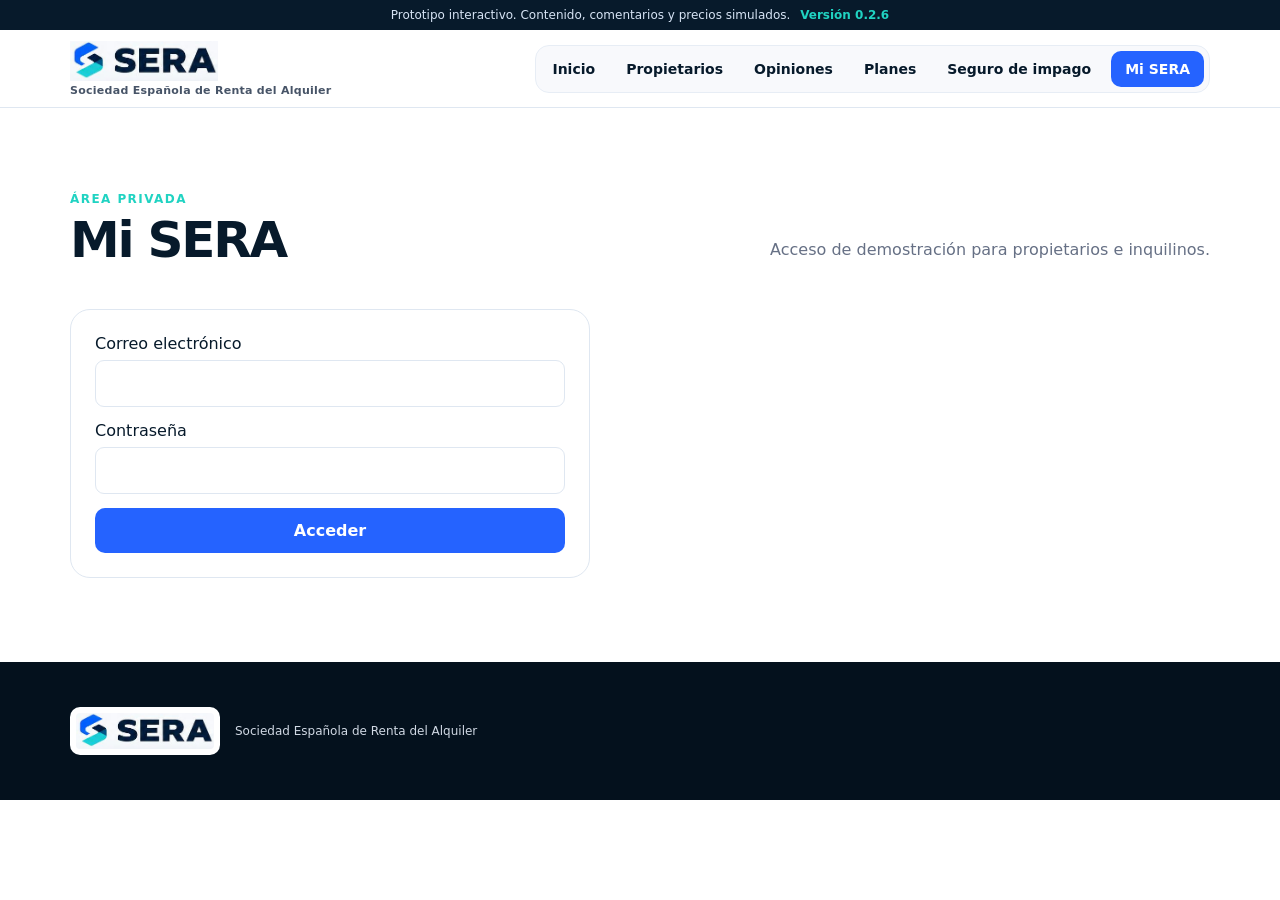
==== commit 63b3da89: "45" ====
--- a/mi-sera.html
+++ b/mi-sera.html
@@ -1,3 +1,3 @@
 <!DOCTYPE html>
 
-<html lang="es"><head><meta charset="utf-8"/><meta content="width=device-width,initial-scale=1" name="viewport"/><meta content="0.2.5" name="application-version"/><title>Mi SERA | SERA</title><link href="styles.css" rel="stylesheet"/></head><body><div class="note">Prototipo interactivo. Contenido, comentarios y precios simulados. <span class="version">Versión 0.2.5</span></div><header><nav class="wrap"><a class="brand" href="index.html"><img alt="SERA" src="[data-uri]"/><small class="brand-name">Sociedad Española de Renta del Alquiler</small></a><div class="links"><a href="index.html">Inicio</a><a href="servicios.html">Propietarios</a><a href="opiniones.html">Opiniones</a><a href="servicios.html#planes">Planes</a><a href="seguro.html">Seguro de impago</a><a class="btn primary" href="mi-sera.html">Mi SERA</a></div><details class="mobile-nav"><summary><span class="hamb"><i></i><i></i><i></i></span>Menú</summary><div class="mobile-nav-panel"><a href="index.html">Inicio</a><a href="servicios.html">Propietarios</a><a href="opiniones.html">Opiniones</a><a href="servicios.html#planes">Planes</a><a href="seguro.html">Seguro de impago</a><a class="btn primary" href="mi-sera.html">Mi SERA</a></div></details></nav></header><main><section class="section"><div class="wrap"><div class="head"><div><div class="eyebrow">Área privada</div><h2>Mi SERA</h2></div><p>Acceso de demostración para propietarios e inquilinos.</p></div><form class="login-card"><label>Correo electrónico<input required="" type="email"/></label><label>Contraseña<input minlength="8" required="" type="password"/></label><button class="btn primary">Acceder</button></form></div></section></main><footer><div class="wrap footer-brand"><img alt="SERA" src="[data-uri]"/><p>Sociedad Española de Renta del Alquiler</p></div></footer><div aria-hidden="true" class="modal" id="contactModal"><div class="modal-backdrop" data-close-modal=""></div><section aria-labelledby="contactTitle" aria-modal="true" class="modalbox contact-dialog" role="dialog"><div aria-hidden="true" class="modal-accent"><span></span><span></span><span></span></div><button aria-label="Cerrar formulario" class="close" data-close-modal="" type="button">×</button><div class="dialog-heading"><div aria-hidden="true" class="dialog-icon">↗</div><div><div class="eyebrow">Atención personalizada</div><h2 id="contactTitle">Hablar con SERA</h2><p>Cuéntanos tu situación. Te orientaremos hacia la modalidad más adecuada.</p></div></div><form class="form modern-form" data-form-type="propietario" id="contactForm"><label><span>Nombre y apellidos</span><input autocomplete="name" name="nombre" placeholder="Tu nombre" required=""/></label><label><span>Correo electrónico</span><input autocomplete="email" name="email" placeholder="nombre@correo.com" required="" type="email"/></label><label><span>Teléfono</span><input autocomplete="tel" name="telefono" placeholder="600 000 000" required="" type="tel"/></label><label><span>Tipo de gestión</span><select name="gestion"><option>Básico</option><option>Esencial</option><option>Integral</option><option>Integral Plus</option><option>No lo tengo claro</option></select></label><label class="full"><span>Provincia</span><input autocomplete="address-level2" name="provincia" placeholder="Provincia"/></label><label class="full"><span>Comentario</span><textarea name="comentario" placeholder="Cuéntanos si ya tienes inquilino, cuándo quieres alquilar o qué necesitas delegar" rows="4"></textarea></label><label class="consent full"><input required="" type="checkbox"/><span>Acepto que SERA utilice estos datos para responder a esta solicitud simulada.</span></label><button class="btn primary full" type="submit">Solicitar información <span>→</span></button></form><p class="form-note">Prototipo: el formulario no envía ni almacena información.</p></section></div><div aria-hidden="true" class="modal tenant-modal" id="tenantModal"><div class="modal-backdrop" data-close-modal=""></div><section aria-labelledby="tenantTitle" aria-modal="true" class="modalbox contact-dialog" role="dialog"><div aria-hidden="true" class="modal-accent tenant-accent"><span></span><span></span><span></span></div><button aria-label="Cerrar formulario" class="close" data-close-modal="" type="button">×</button><div class="dialog-heading"><div aria-hidden="true" class="dialog-icon tenant-icon">⌂</div><div><div class="eyebrow">Búsqueda de vivienda</div><h2 id="tenantTitle">Quiero encontrar vivienda</h2><p>Indícanos qué buscas para poder avisarte cuando tengamos una opción adecuada.</p></div></div><form class="form modern-form" data-form-type="inquilino" id="tenantForm"><label><span>Nombre y apellidos</span><input autocomplete="name" name="nombre" placeholder="Tu nombre" required=""/></label><label><span>Correo electrónico</span><input autocomplete="email" name="email" placeholder="nombre@correo.com" required="" type="email"/></label><label><span>Teléfono</span><input autocomplete="tel" name="telefono" placeholder="600 000 000" required="" type="tel"/></label><label><span>Zona o localidad</span><input name="zona" placeholder="Madrid, Alcobendas..." required=""/></label><label><span>Presupuesto máximo</span><input min="0" name="presupuesto" placeholder="€/mes" step="50" type="number"/></label><label><span>Fecha aproximada</span><input name="fecha" type="date"/></label><label class="full"><span>Necesidades de la vivienda</span><textarea name="comentario" placeholder="Número de habitaciones, mascotas, garaje, accesibilidad u otras preferencias" rows="4"></textarea></label><label class="consent full"><input required="" type="checkbox"/><span>Acepto que SERA utilice estos datos para responder a esta solicitud simulada.</span></label><button class="btn primary full" type="submit">Enviar búsqueda <span>→</span></button></form><p class="form-note">Prototipo: el formulario no envía ni almacena información.</p></section></div><div aria-live="polite" class="toast" id="toast" role="status">Solicitud simulada correctamente.</div><script src="app.js"></script></body></html>+<html lang="es"><head><meta charset="utf-8"/><meta content="width=device-width,initial-scale=1" name="viewport"/><meta content="0.2.6" name="application-version"/><title>Mi SERA | SERA</title><link href="styles.css" rel="stylesheet"/></head><body><div class="note">Prototipo interactivo. Contenido, comentarios y precios simulados. <span class="version">Versión 0.2.6</span></div><header><nav class="wrap"><a class="brand" href="index.html"><img alt="SERA" src="[data-uri]"/><small class="brand-name">Sociedad Española de Renta del Alquiler</small></a><div class="links"><a href="index.html">Inicio</a><a href="servicios.html">Propietarios</a><a href="opiniones.html">Opiniones</a><a href="servicios.html#planes">Planes</a><a href="seguro.html">Seguro de impago</a><a class="btn primary" href="mi-sera.html">Mi SERA</a></div><details class="mobile-nav"><summary><span class="hamb"><i></i><i></i><i></i></span>Menú</summary><div class="mobile-nav-panel"><a href="index.html">Inicio</a><a href="servicios.html">Propietarios</a><a href="opiniones.html">Opiniones</a><a href="servicios.html#planes">Planes</a><a href="seguro.html">Seguro de impago</a><a class="btn primary" href="mi-sera.html">Mi SERA</a></div></details></nav></header><main><section class="section"><div class="wrap"><div class="head"><div><div class="eyebrow">Área privada</div><h2>Mi SERA</h2></div><p>Acceso de demostración para propietarios e inquilinos.</p></div><form class="login-card"><label>Correo electrónico<input required="" type="email"/></label><label>Contraseña<input minlength="8" required="" type="password"/></label><button class="btn primary">Acceder</button></form></div></section></main><footer><div class="wrap footer-brand"><img alt="SERA" src="[data-uri]"/><p>Sociedad Española de Renta del Alquiler</p></div></footer><div aria-hidden="true" class="modal" id="contactModal"><div class="modal-backdrop" data-close-modal=""></div><section aria-labelledby="contactTitle" aria-modal="true" class="modalbox contact-dialog" role="dialog"><div aria-hidden="true" class="modal-accent"><span></span><span></span><span></span></div><button aria-label="Cerrar formulario" class="close" data-close-modal="" type="button">×</button><div class="dialog-heading"><div aria-hidden="true" class="dialog-icon">↗</div><div><div class="eyebrow">Atención personalizada</div><h2 id="contactTitle">Hablar con SERA</h2><p>Cuéntanos tu situación. Te orientaremos hacia la modalidad más adecuada.</p></div></div><form class="form modern-form" data-form-type="propietario" id="contactForm"><label><span>Nombre y apellidos</span><input autocomplete="name" name="nombre" placeholder="Tu nombre" required=""/></label><label><span>Correo electrónico</span><input autocomplete="email" name="email" placeholder="nombre@correo.com" required="" type="email"/></label><label><span>Teléfono</span><input autocomplete="tel" name="telefono" placeholder="600 000 000" required="" type="tel"/></label><label><span>Tipo de gestión</span><select name="gestion"><option>Básico</option><option>Esencial</option><option>Integral</option><option>Integral Plus</option><option>No lo tengo claro</option></select></label><label class="full"><span>Provincia</span><input autocomplete="address-level2" name="provincia" placeholder="Provincia"/></label><label class="full"><span>Comentario</span><textarea name="comentario" placeholder="Cuéntanos si ya tienes inquilino, cuándo quieres alquilar o qué necesitas delegar" rows="4"></textarea></label><label class="consent full"><input required="" type="checkbox"/><span>Acepto que SERA utilice estos datos para responder a esta solicitud simulada.</span></label><button class="btn primary full" data-modal="contactModal" type="button">Solicitar información <span>→</span></button></form><p class="form-note">Prototipo: el formulario no envía ni almacena información.</p></section></div><div aria-hidden="true" class="modal tenant-modal" id="tenantModal"><div class="modal-backdrop" data-close-modal=""></div><section aria-labelledby="tenantTitle" aria-modal="true" class="modalbox contact-dialog" role="dialog"><div aria-hidden="true" class="modal-accent tenant-accent"><span></span><span></span><span></span></div><button aria-label="Cerrar formulario" class="close" data-close-modal="" type="button">×</button><div class="dialog-heading"><div aria-hidden="true" class="dialog-icon tenant-icon">⌂</div><div><div class="eyebrow">Búsqueda de vivienda</div><h2 id="tenantTitle">Quiero encontrar vivienda</h2><p>Indícanos qué buscas para poder avisarte cuando tengamos una opción adecuada.</p></div></div><form class="form modern-form" data-form-type="inquilino" id="tenantForm"><label><span>Nombre y apellidos</span><input autocomplete="name" name="nombre" placeholder="Tu nombre" required=""/></label><label><span>Correo electrónico</span><input autocomplete="email" name="email" placeholder="nombre@correo.com" required="" type="email"/></label><label><span>Teléfono</span><input autocomplete="tel" name="telefono" placeholder="600 000 000" required="" type="tel"/></label><label><span>Zona o localidad</span><input name="zona" placeholder="Madrid, Alcobendas..." required=""/></label><label><span>Presupuesto máximo</span><input min="0" name="presupuesto" placeholder="€/mes" step="50" type="number"/></label><label><span>Fecha aproximada</span><input name="fecha" type="date"/></label><label class="full"><span>Necesidades de la vivienda</span><textarea name="comentario" placeholder="Número de habitaciones, mascotas, garaje, accesibilidad u otras preferencias" rows="4"></textarea></label><label class="consent full"><input required="" type="checkbox"/><span>Acepto que SERA utilice estos datos para responder a esta solicitud simulada.</span></label><button class="btn primary full" type="submit">Enviar búsqueda <span>→</span></button></form><p class="form-note">Prototipo: el formulario no envía ni almacena información.</p></section></div><div aria-live="polite" class="toast" id="toast" role="status">Solicitud simulada correctamente.</div><script defer="" src="app.js?v=0.2.6"></script></body></html>
--- a/styles.css
+++ b/styles.css
@@ -68,3 +68,8 @@
 /* SERA v0.2.5 | formularios modales bloqueantes */
 html.modal-active,html.modal-active body{overflow:hidden!important;overscroll-behavior:none!important}body.modal-open{position:fixed!important;left:0;right:0;width:100%!important;overflow:hidden!important}.modal{position:fixed!important;inset:0!important;z-index:9999!important;display:grid!important;place-items:center!important;padding:18px!important;opacity:0!important;visibility:hidden!important;pointer-events:none!important;transition:opacity .25s ease,visibility .25s ease!important}.modal.open{opacity:1!important;visibility:visible!important;pointer-events:auto!important}.modal-backdrop{position:absolute;inset:0;background:rgba(2,12,24,.78);backdrop-filter:blur(10px);cursor:pointer}.contact-dialog{position:relative!important;z-index:1!important;width:min(720px,100%)!important;max-height:calc(100dvh - 36px)!important;margin:0!important;padding:30px!important;overflow:auto!important;border:1px solid rgba(255,255,255,.82)!important;border-radius:24px!important;background:linear-gradient(180deg,#fff,#fafdff)!important;box-shadow:0 34px 110px rgba(0,0,0,.38)!important;opacity:0!important;transform:translateY(28px) scale(.965)!important;transition:opacity .28s ease,transform .34s cubic-bezier(.2,.8,.2,1)!important}.modal.open .contact-dialog{opacity:1!important;transform:translateY(0) scale(1)!important}.modal-accent{height:6px!important;display:grid!important;grid-template-columns:1.6fr 1fr .65fr!important;margin:-30px -30px 25px!important}.modal-accent span:nth-child(1){background:var(--b)}.modal-accent span:nth-child(2){background:var(--c)}.modal-accent span:nth-child(3){background:#83b7ff}.tenant-accent span:nth-child(1){background:var(--c)}.tenant-accent span:nth-child(2){background:var(--b)}.tenant-accent span:nth-child(3){background:#9ce9df}.dialog-heading{display:grid;grid-template-columns:54px 1fr;gap:16px;align-items:start;margin:0 44px 24px 0}.dialog-icon{display:grid;place-items:center;width:54px;height:54px;border-radius:16px;background:linear-gradient(145deg,var(--b),#164fdc);color:#fff;font-size:24px;box-shadow:0 12px 30px rgba(37,99,255,.25)}.tenant-icon{background:linear-gradient(145deg,var(--c),#11a99a)}.dialog-heading h2{margin:5px 0 7px;font-size:30px;letter-spacing:-.035em}.dialog-heading p{margin:0;color:#667085;line-height:1.5}.modern-form{display:grid!important;grid-template-columns:repeat(2,minmax(0,1fr))!important;gap:14px!important}.modern-form label{display:grid;gap:6px;min-width:0}.modern-form label>span{font-size:11px;font-weight:850;color:#344054}.modern-form input,.modern-form select,.modern-form textarea{width:100%;min-width:0;padding:13px 14px;border:1px solid #d8e1ec;border-radius:11px;background:#f9fbfd;color:var(--n);transition:.18s;resize:vertical}.modern-form input:focus,.modern-form select:focus,.modern-form textarea:focus{outline:0;border-color:var(--b);background:#fff;box-shadow:0 0 0 4px rgba(37,99,255,.11)}.modern-form .full{grid-column:1/-1}.consent{display:grid!important;grid-template-columns:18px 1fr!important;align-items:start!important;gap:9px!important}.consent input{width:17px!important;height:17px!important;margin:1px 0 0;padding:0}.consent span{font-weight:600!important;line-height:1.4;color:#667085!important}.modern-form .btn{min-height:48px;display:flex;gap:10px;font-size:14px;box-shadow:0 14px 32px rgba(37,99,255,.25)}.form-note{text-align:center;margin:13px 0 0;color:#98a2b3;font-size:10px}.contact-dialog .close{position:absolute!important;right:18px!important;top:16px!important;z-index:2!important}.tenant-trigger{cursor:pointer}
 @media(max-width:560px){.modal{align-items:end!important;padding:8px!important}.contact-dialog{width:100%!important;max-height:calc(100dvh - 16px)!important;padding:23px 15px 16px!important;border-radius:22px 22px 14px 14px!important}.modal-accent{margin:-23px -15px 20px!important}.dialog-heading{grid-template-columns:42px 1fr;gap:11px;margin-right:35px;margin-bottom:17px}.dialog-icon{width:42px;height:42px;border-radius:13px;font-size:19px}.dialog-heading h2{font-size:23px}.dialog-heading p{font-size:11px}.modern-form{grid-template-columns:minmax(0,1fr)!important;gap:10px!important}.modern-form .full{grid-column:auto}.modern-form input,.modern-form select,.modern-form textarea{padding:11px 12px;font-size:12px}.modern-form .btn{min-height:42px;font-size:12px}.contact-dialog .close{right:12px!important;top:11px!important}}
+
+/* SERA v0.2.6 | CTAs, color de planes y seguro rediseñado */
+.plan-card:nth-child(1) .plan-header{background:linear-gradient(145deg,#0b4f6c,#087f8c)!important}.plan-card:nth-child(2) .plan-header{background:linear-gradient(145deg,#123c69,#1e6bb8)!important}.plan-card:nth-child(3) .plan-header{background:linear-gradient(145deg,#173f5f,#20639b)!important}.plan-card:nth-child(4) .plan-header{background:linear-gradient(145deg,#0c6b66,#0fa79a)!important}.plan-header .plan-badge{background:rgba(255,255,255,.16)!important;color:#fff!important;border:1px solid rgba(255,255,255,.28)!important}.plan-header .plan-index{background:rgba(255,255,255,.15)!important;color:#fff!important}.plan-header h3{color:#fff!important}.insurance-hero{position:relative;overflow:hidden;padding:82px 0;background:radial-gradient(circle at 88% 18%,rgba(32,211,194,.22),transparent 28%),linear-gradient(145deg,#061927,#0a3453);color:#fff}.insurance-hero::before{content:'';position:absolute;inset:0;background:linear-gradient(90deg,rgba(255,255,255,.035) 1px,transparent 1px),linear-gradient(rgba(255,255,255,.035) 1px,transparent 1px);background-size:42px 42px;mask-image:linear-gradient(to right,#000,transparent 70%)}.insurance-hero-grid{position:relative;display:grid;grid-template-columns:1.12fr .88fr;gap:64px;align-items:center}.insurance-copy h1{font-size:clamp(45px,6vw,72px);line-height:.98;letter-spacing:-.055em;margin:15px 0 22px}.insurance-copy>p{max-width:690px;color:#c5d5e3;font-size:17px;line-height:1.65}.insurance-actions{display:flex;gap:11px;margin-top:28px}.insurance-link{color:#fff;border:1px solid rgba(255,255,255,.32);background:rgba(255,255,255,.06)}.insurance-trust{display:flex;gap:20px;margin-top:34px;color:#c4d2df;font-size:12px}.insurance-trust span{display:flex;align-items:center;gap:7px}.insurance-trust b{display:grid;place-items:center;width:25px;height:25px;border-radius:8px;background:rgba(32,211,194,.15);color:var(--c);font-size:9px}.insurance-panel{display:grid;grid-template-columns:105px 1fr;gap:20px;align-items:center;padding:28px;border:1px solid rgba(255,255,255,.21);border-radius:24px;background:linear-gradient(145deg,rgba(255,255,255,.14),rgba(255,255,255,.055));backdrop-filter:blur(16px);box-shadow:0 28px 70px rgba(0,0,0,.25)}.protection-mark{position:relative;display:grid;place-items:center;width:105px;height:118px}.protection-mark span{position:absolute;inset:0;background:linear-gradient(145deg,var(--b),var(--c));clip-path:polygon(50% 0,92% 17%,85% 73%,50% 100%,15% 73%,8% 17%)}.protection-mark i{position:relative;z-index:1;font-style:normal;font-size:31px;font-weight:900;color:#fff}.insurance-panel small{display:block;color:#a9ccdf;text-transform:uppercase;letter-spacing:.1em;font-weight:800}.insurance-panel strong{display:block;margin:9px 0;font-size:26px}.insurance-panel p{margin:0;color:#c4d5e3;font-size:12px;line-height:1.5}.insurance-process{background:#f7f9fc}.process-grid{display:grid;grid-template-columns:repeat(4,minmax(0,1fr));gap:14px}.process-grid article{padding:22px;border:1px solid var(--l);border-radius:17px;background:#fff;box-shadow:0 10px 28px rgba(7,26,43,.05)}.process-grid span{display:grid;place-items:center;width:34px;height:34px;border-radius:10px;background:#e9f1ff;color:var(--b);font-size:10px;font-weight:900}.process-grid h3{font-size:17px;margin:18px 0 9px}.process-grid p{margin:0;color:var(--m);font-size:13px;line-height:1.5}.insurance-notice{display:grid;grid-template-columns:auto 1fr;gap:12px;margin-top:18px;padding:15px 17px;border-left:4px solid var(--c);border-radius:10px;background:#eaf8f6}.insurance-notice p{margin:0;color:#425466;font-size:12px;line-height:1.5}
+@media(max-width:850px){.insurance-hero-grid{grid-template-columns:1fr;gap:35px}.insurance-panel{max-width:620px}.process-grid{grid-template-columns:repeat(2,minmax(0,1fr))}}
+@media(max-width:560px){.insurance-hero{padding:46px 0}.insurance-copy h1{font-size:39px}.insurance-copy>p{font-size:13px}.insurance-actions{display:grid}.insurance-trust{display:grid;gap:8px;margin-top:22px}.insurance-panel{grid-template-columns:66px 1fr;padding:17px;border-radius:17px}.protection-mark{width:66px;height:75px}.protection-mark i{font-size:22px}.insurance-panel strong{font-size:18px}.process-grid{grid-template-columns:1fr;gap:8px}.process-grid article{padding:15px}.insurance-notice{grid-template-columns:1fr;gap:5px}}
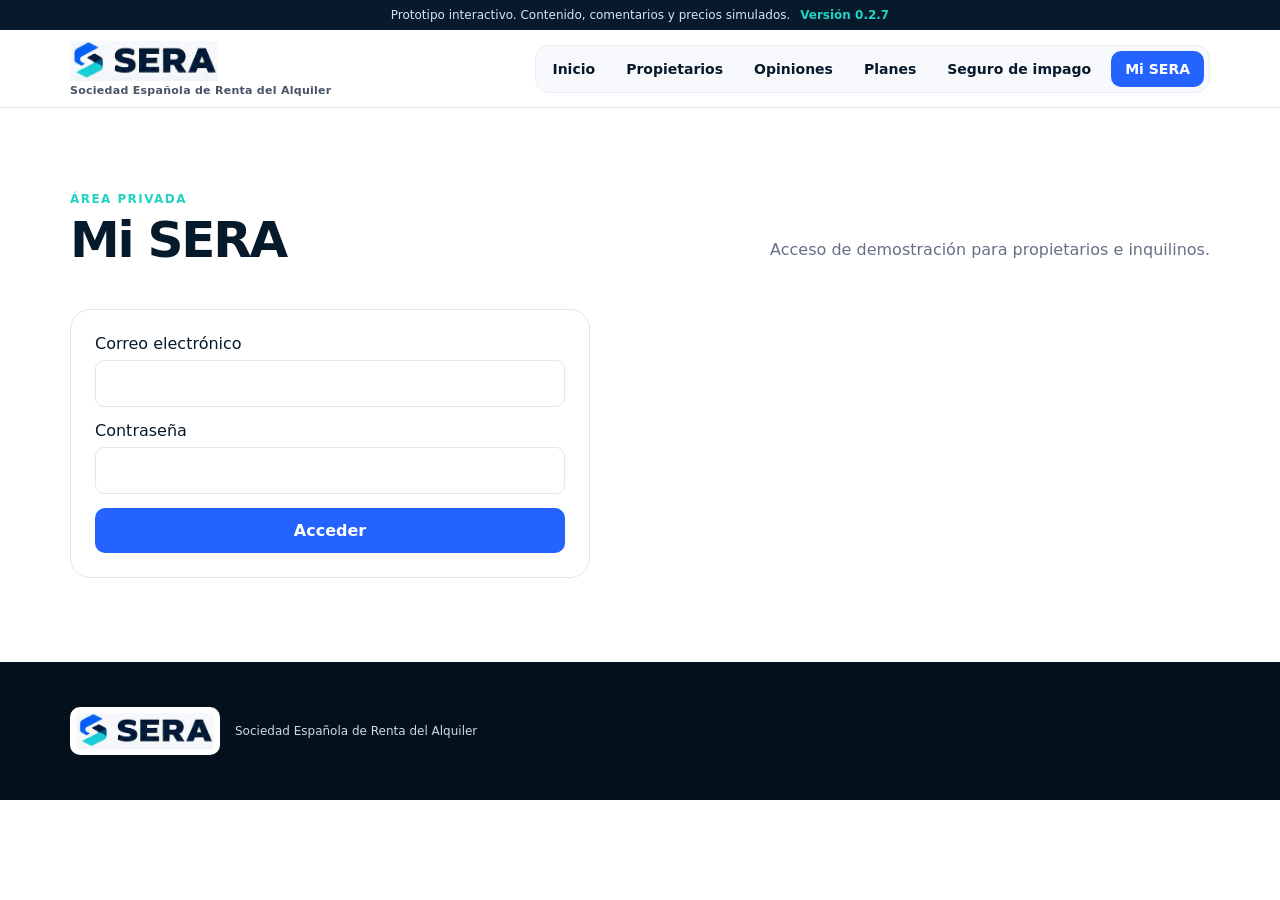
==== commit b5ec5c0e: "gggg" ====
--- a/mi-sera.html
+++ b/mi-sera.html
@@ -1,3 +1,3 @@
 <!DOCTYPE html>
 
-<html lang="es"><head><meta charset="utf-8"/><meta content="width=device-width,initial-scale=1" name="viewport"/><meta content="0.2.6" name="application-version"/><title>Mi SERA | SERA</title><link href="styles.css" rel="stylesheet"/></head><body><div class="note">Prototipo interactivo. Contenido, comentarios y precios simulados. <span class="version">Versión 0.2.6</span></div><header><nav class="wrap"><a class="brand" href="index.html"><img alt="SERA" src="[data-uri]"/><small class="brand-name">Sociedad Española de Renta del Alquiler</small></a><div class="links"><a href="index.html">Inicio</a><a href="servicios.html">Propietarios</a><a href="opiniones.html">Opiniones</a><a href="servicios.html#planes">Planes</a><a href="seguro.html">Seguro de impago</a><a class="btn primary" href="mi-sera.html">Mi SERA</a></div><details class="mobile-nav"><summary><span class="hamb"><i></i><i></i><i></i></span>Menú</summary><div class="mobile-nav-panel"><a href="index.html">Inicio</a><a href="servicios.html">Propietarios</a><a href="opiniones.html">Opiniones</a><a href="servicios.html#planes">Planes</a><a href="seguro.html">Seguro de impago</a><a class="btn primary" href="mi-sera.html">Mi SERA</a></div></details></nav></header><main><section class="section"><div class="wrap"><div class="head"><div><div class="eyebrow">Área privada</div><h2>Mi SERA</h2></div><p>Acceso de demostración para propietarios e inquilinos.</p></div><form class="login-card"><label>Correo electrónico<input required="" type="email"/></label><label>Contraseña<input minlength="8" required="" type="password"/></label><button class="btn primary">Acceder</button></form></div></section></main><footer><div class="wrap footer-brand"><img alt="SERA" src="[data-uri]"/><p>Sociedad Española de Renta del Alquiler</p></div></footer><div aria-hidden="true" class="modal" id="contactModal"><div class="modal-backdrop" data-close-modal=""></div><section aria-labelledby="contactTitle" aria-modal="true" class="modalbox contact-dialog" role="dialog"><div aria-hidden="true" class="modal-accent"><span></span><span></span><span></span></div><button aria-label="Cerrar formulario" class="close" data-close-modal="" type="button">×</button><div class="dialog-heading"><div aria-hidden="true" class="dialog-icon">↗</div><div><div class="eyebrow">Atención personalizada</div><h2 id="contactTitle">Hablar con SERA</h2><p>Cuéntanos tu situación. Te orientaremos hacia la modalidad más adecuada.</p></div></div><form class="form modern-form" data-form-type="propietario" id="contactForm"><label><span>Nombre y apellidos</span><input autocomplete="name" name="nombre" placeholder="Tu nombre" required=""/></label><label><span>Correo electrónico</span><input autocomplete="email" name="email" placeholder="nombre@correo.com" required="" type="email"/></label><label><span>Teléfono</span><input autocomplete="tel" name="telefono" placeholder="600 000 000" required="" type="tel"/></label><label><span>Tipo de gestión</span><select name="gestion"><option>Básico</option><option>Esencial</option><option>Integral</option><option>Integral Plus</option><option>No lo tengo claro</option></select></label><label class="full"><span>Provincia</span><input autocomplete="address-level2" name="provincia" placeholder="Provincia"/></label><label class="full"><span>Comentario</span><textarea name="comentario" placeholder="Cuéntanos si ya tienes inquilino, cuándo quieres alquilar o qué necesitas delegar" rows="4"></textarea></label><label class="consent full"><input required="" type="checkbox"/><span>Acepto que SERA utilice estos datos para responder a esta solicitud simulada.</span></label><button class="btn primary full" data-modal="contactModal" type="button">Solicitar información <span>→</span></button></form><p class="form-note">Prototipo: el formulario no envía ni almacena información.</p></section></div><div aria-hidden="true" class="modal tenant-modal" id="tenantModal"><div class="modal-backdrop" data-close-modal=""></div><section aria-labelledby="tenantTitle" aria-modal="true" class="modalbox contact-dialog" role="dialog"><div aria-hidden="true" class="modal-accent tenant-accent"><span></span><span></span><span></span></div><button aria-label="Cerrar formulario" class="close" data-close-modal="" type="button">×</button><div class="dialog-heading"><div aria-hidden="true" class="dialog-icon tenant-icon">⌂</div><div><div class="eyebrow">Búsqueda de vivienda</div><h2 id="tenantTitle">Quiero encontrar vivienda</h2><p>Indícanos qué buscas para poder avisarte cuando tengamos una opción adecuada.</p></div></div><form class="form modern-form" data-form-type="inquilino" id="tenantForm"><label><span>Nombre y apellidos</span><input autocomplete="name" name="nombre" placeholder="Tu nombre" required=""/></label><label><span>Correo electrónico</span><input autocomplete="email" name="email" placeholder="nombre@correo.com" required="" type="email"/></label><label><span>Teléfono</span><input autocomplete="tel" name="telefono" placeholder="600 000 000" required="" type="tel"/></label><label><span>Zona o localidad</span><input name="zona" placeholder="Madrid, Alcobendas..." required=""/></label><label><span>Presupuesto máximo</span><input min="0" name="presupuesto" placeholder="€/mes" step="50" type="number"/></label><label><span>Fecha aproximada</span><input name="fecha" type="date"/></label><label class="full"><span>Necesidades de la vivienda</span><textarea name="comentario" placeholder="Número de habitaciones, mascotas, garaje, accesibilidad u otras preferencias" rows="4"></textarea></label><label class="consent full"><input required="" type="checkbox"/><span>Acepto que SERA utilice estos datos para responder a esta solicitud simulada.</span></label><button class="btn primary full" type="submit">Enviar búsqueda <span>→</span></button></form><p class="form-note">Prototipo: el formulario no envía ni almacena información.</p></section></div><div aria-live="polite" class="toast" id="toast" role="status">Solicitud simulada correctamente.</div><script defer="" src="app.js?v=0.2.6"></script></body></html>+<html lang="es"><head><meta charset="utf-8"/><meta content="width=device-width,initial-scale=1" name="viewport"/><meta content="0.2.7" name="application-version"/><title>Mi SERA | SERA</title><link href="styles.css?v=0.2.7" rel="stylesheet"/></head><body><div class="note">Prototipo interactivo. Contenido, comentarios y precios simulados. <span class="version">Versión 0.2.7</span></div><header><nav class="wrap"><a class="brand" href="index.html"><img alt="SERA" src="[data-uri]"/><small class="brand-name">Sociedad Española de Renta del Alquiler</small></a><div class="links"><a href="index.html">Inicio</a><a href="servicios.html">Propietarios</a><a href="opiniones.html">Opiniones</a><a href="servicios.html#planes">Planes</a><a href="seguro.html">Seguro de impago</a><a class="btn primary" href="mi-sera.html">Mi SERA</a></div><details class="mobile-nav"><summary><span class="hamb"><i></i><i></i><i></i></span>Menú</summary><div class="mobile-nav-panel"><a href="index.html">Inicio</a><a href="servicios.html">Propietarios</a><a href="opiniones.html">Opiniones</a><a href="servicios.html#planes">Planes</a><a href="seguro.html">Seguro de impago</a><a class="btn primary" href="mi-sera.html">Mi SERA</a></div></details></nav></header><main><section class="section"><div class="wrap"><div class="head"><div><div class="eyebrow">Área privada</div><h2>Mi SERA</h2></div><p>Acceso de demostración para propietarios e inquilinos.</p></div><form class="login-card"><label>Correo electrónico<input required="" type="email"/></label><label>Contraseña<input minlength="8" required="" type="password"/></label><button class="btn primary">Acceder</button></form></div></section></main><footer><div class="wrap footer-brand"><img alt="SERA" src="[data-uri]"/><p>Sociedad Española de Renta del Alquiler</p></div></footer><div aria-hidden="true" class="modal" id="contactModal"><div class="modal-backdrop" data-close-modal=""></div><section aria-labelledby="contactTitle" aria-modal="true" class="modalbox contact-dialog" role="dialog"><div aria-hidden="true" class="modal-accent"><span></span><span></span><span></span></div><button aria-label="Cerrar formulario" class="close" data-close-modal="" type="button">×</button><div class="dialog-heading"><div aria-hidden="true" class="dialog-icon">↗</div><div><div class="eyebrow">Atención personalizada</div><h2 id="contactTitle">Hablar con SERA</h2><p>Cuéntanos tu situación. Te orientaremos hacia la modalidad más adecuada.</p></div></div><form class="form modern-form" data-form-type="propietario" id="contactForm"><label><span>Nombre y apellidos</span><input autocomplete="name" name="nombre" placeholder="Tu nombre" required=""/></label><label><span>Correo electrónico</span><input autocomplete="email" name="email" placeholder="nombre@correo.com" required="" type="email"/></label><label><span>Teléfono</span><input autocomplete="tel" name="telefono" placeholder="600 000 000" required="" type="tel"/></label><label><span>Tipo de gestión</span><select name="gestion"><option>Básico</option><option>Esencial</option><option>Integral</option><option>Integral Plus</option><option>No lo tengo claro</option></select></label><label class="full"><span>Provincia</span><input autocomplete="address-level2" name="provincia" placeholder="Provincia"/></label><label class="full"><span>Comentario</span><textarea name="comentario" placeholder="Cuéntanos si ya tienes inquilino, cuándo quieres alquilar o qué necesitas delegar" rows="4"></textarea></label><label class="consent full"><input required="" type="checkbox"/><span>Acepto que SERA utilice estos datos para responder a esta solicitud simulada.</span></label><button class="btn primary full" data-modal="contactModal" type="button">Solicitar información <span>→</span></button></form><p class="form-note">Prototipo: el formulario no envía ni almacena información.</p></section></div><div aria-hidden="true" class="modal tenant-modal" id="tenantModal"><div class="modal-backdrop" data-close-modal=""></div><section aria-labelledby="tenantTitle" aria-modal="true" class="modalbox contact-dialog" role="dialog"><div aria-hidden="true" class="modal-accent tenant-accent"><span></span><span></span><span></span></div><button aria-label="Cerrar formulario" class="close" data-close-modal="" type="button">×</button><div class="dialog-heading"><div aria-hidden="true" class="dialog-icon tenant-icon">⌂</div><div><div class="eyebrow">Búsqueda de vivienda</div><h2 id="tenantTitle">Quiero encontrar vivienda</h2><p>Indícanos qué buscas para poder avisarte cuando tengamos una opción adecuada.</p></div></div><form class="form modern-form" data-form-type="inquilino" id="tenantForm"><label><span>Nombre y apellidos</span><input autocomplete="name" name="nombre" placeholder="Tu nombre" required=""/></label><label><span>Correo electrónico</span><input autocomplete="email" name="email" placeholder="nombre@correo.com" required="" type="email"/></label><label><span>Teléfono</span><input autocomplete="tel" name="telefono" placeholder="600 000 000" required="" type="tel"/></label><label><span>Zona o localidad</span><input name="zona" placeholder="Madrid, Alcobendas..." required=""/></label><label><span>Presupuesto máximo</span><input min="0" name="presupuesto" placeholder="€/mes" step="50" type="number"/></label><label><span>Fecha aproximada</span><input name="fecha" type="date"/></label><label class="full"><span>Necesidades de la vivienda</span><textarea name="comentario" placeholder="Número de habitaciones, mascotas, garaje, accesibilidad u otras preferencias" rows="4"></textarea></label><label class="consent full"><input required="" type="checkbox"/><span>Acepto que SERA utilice estos datos para responder a esta solicitud simulada.</span></label><button class="btn primary full" type="submit">Enviar búsqueda <span>→</span></button></form><p class="form-note">Prototipo: el formulario no envía ni almacena información.</p></section></div><div aria-live="polite" class="toast" id="toast" role="status">Solicitud simulada correctamente.</div><script defer="" src="app.js?v=0.2.6"></script></body></html>
--- a/styles.css
+++ b/styles.css
@@ -73,3 +73,8 @@
 .plan-card:nth-child(1) .plan-header{background:linear-gradient(145deg,#0b4f6c,#087f8c)!important}.plan-card:nth-child(2) .plan-header{background:linear-gradient(145deg,#123c69,#1e6bb8)!important}.plan-card:nth-child(3) .plan-header{background:linear-gradient(145deg,#173f5f,#20639b)!important}.plan-card:nth-child(4) .plan-header{background:linear-gradient(145deg,#0c6b66,#0fa79a)!important}.plan-header .plan-badge{background:rgba(255,255,255,.16)!important;color:#fff!important;border:1px solid rgba(255,255,255,.28)!important}.plan-header .plan-index{background:rgba(255,255,255,.15)!important;color:#fff!important}.plan-header h3{color:#fff!important}.insurance-hero{position:relative;overflow:hidden;padding:82px 0;background:radial-gradient(circle at 88% 18%,rgba(32,211,194,.22),transparent 28%),linear-gradient(145deg,#061927,#0a3453);color:#fff}.insurance-hero::before{content:'';position:absolute;inset:0;background:linear-gradient(90deg,rgba(255,255,255,.035) 1px,transparent 1px),linear-gradient(rgba(255,255,255,.035) 1px,transparent 1px);background-size:42px 42px;mask-image:linear-gradient(to right,#000,transparent 70%)}.insurance-hero-grid{position:relative;display:grid;grid-template-columns:1.12fr .88fr;gap:64px;align-items:center}.insurance-copy h1{font-size:clamp(45px,6vw,72px);line-height:.98;letter-spacing:-.055em;margin:15px 0 22px}.insurance-copy>p{max-width:690px;color:#c5d5e3;font-size:17px;line-height:1.65}.insurance-actions{display:flex;gap:11px;margin-top:28px}.insurance-link{color:#fff;border:1px solid rgba(255,255,255,.32);background:rgba(255,255,255,.06)}.insurance-trust{display:flex;gap:20px;margin-top:34px;color:#c4d2df;font-size:12px}.insurance-trust span{display:flex;align-items:center;gap:7px}.insurance-trust b{display:grid;place-items:center;width:25px;height:25px;border-radius:8px;background:rgba(32,211,194,.15);color:var(--c);font-size:9px}.insurance-panel{display:grid;grid-template-columns:105px 1fr;gap:20px;align-items:center;padding:28px;border:1px solid rgba(255,255,255,.21);border-radius:24px;background:linear-gradient(145deg,rgba(255,255,255,.14),rgba(255,255,255,.055));backdrop-filter:blur(16px);box-shadow:0 28px 70px rgba(0,0,0,.25)}.protection-mark{position:relative;display:grid;place-items:center;width:105px;height:118px}.protection-mark span{position:absolute;inset:0;background:linear-gradient(145deg,var(--b),var(--c));clip-path:polygon(50% 0,92% 17%,85% 73%,50% 100%,15% 73%,8% 17%)}.protection-mark i{position:relative;z-index:1;font-style:normal;font-size:31px;font-weight:900;color:#fff}.insurance-panel small{display:block;color:#a9ccdf;text-transform:uppercase;letter-spacing:.1em;font-weight:800}.insurance-panel strong{display:block;margin:9px 0;font-size:26px}.insurance-panel p{margin:0;color:#c4d5e3;font-size:12px;line-height:1.5}.insurance-process{background:#f7f9fc}.process-grid{display:grid;grid-template-columns:repeat(4,minmax(0,1fr));gap:14px}.process-grid article{padding:22px;border:1px solid var(--l);border-radius:17px;background:#fff;box-shadow:0 10px 28px rgba(7,26,43,.05)}.process-grid span{display:grid;place-items:center;width:34px;height:34px;border-radius:10px;background:#e9f1ff;color:var(--b);font-size:10px;font-weight:900}.process-grid h3{font-size:17px;margin:18px 0 9px}.process-grid p{margin:0;color:var(--m);font-size:13px;line-height:1.5}.insurance-notice{display:grid;grid-template-columns:auto 1fr;gap:12px;margin-top:18px;padding:15px 17px;border-left:4px solid var(--c);border-radius:10px;background:#eaf8f6}.insurance-notice p{margin:0;color:#425466;font-size:12px;line-height:1.5}
 @media(max-width:850px){.insurance-hero-grid{grid-template-columns:1fr;gap:35px}.insurance-panel{max-width:620px}.process-grid{grid-template-columns:repeat(2,minmax(0,1fr))}}
 @media(max-width:560px){.insurance-hero{padding:46px 0}.insurance-copy h1{font-size:39px}.insurance-copy>p{font-size:13px}.insurance-actions{display:grid}.insurance-trust{display:grid;gap:8px;margin-top:22px}.insurance-panel{grid-template-columns:66px 1fr;padding:17px;border-radius:17px}.protection-mark{width:66px;height:75px}.protection-mark i{font-size:22px}.insurance-panel strong{font-size:18px}.process-grid{grid-template-columns:1fr;gap:8px}.process-grid article{padding:15px}.insurance-notice{grid-template-columns:1fr;gap:5px}}
+
+/* SERA v0.2.7 | revisión visual efectiva y cache busting */
+.plans-grid .plan-card{position:relative!important;background:#fff!important}.plans-grid .plan-card::before{content:'';display:block;height:5px;background:linear-gradient(90deg,#20d3c2,#2563ff)}.plans-grid .plan-card:nth-child(1) .plan-header{background:#0b6173!important}.plans-grid .plan-card:nth-child(2) .plan-header{background:#2057a6!important}.plans-grid .plan-card:nth-child(3) .plan-header{background:#22417c!important}.plans-grid .plan-card:nth-child(4) .plan-header{background:#0c8177!important}.plans-grid .plan-header{color:#fff!important;border:0!important}.plans-grid .plan-heading h3,.plans-grid .plan-header h3{color:#fff!important}.plans-grid .plan-badge{background:rgba(255,255,255,.18)!important;color:#fff!important;border:1px solid rgba(255,255,255,.28)!important}.plans-grid .plan-index{background:rgba(255,255,255,.16)!important;color:#fff!important}.insurance-hero,.insurance-process{display:block!important;width:100%!important}.insurance-hero-grid{display:grid!important}.insurance-copy,.insurance-panel{min-width:0!important}.insurance-panel{color:#fff!important}.insurance-panel strong{color:#fff!important}.insurance-process .section-title{display:flex!important}.process-grid{display:grid!important}.process-grid article{display:block!important}.protection-mark{flex:none!important}.protection-mark i{font-size:31px!important;line-height:1!important}.insurance-notice{display:grid!important}
+@media(max-width:850px){.insurance-hero-grid{grid-template-columns:minmax(0,1fr)!important}.insurance-process .section-title{display:block!important}.process-grid{grid-template-columns:repeat(2,minmax(0,1fr))!important}}
+@media(max-width:560px){.plans-grid .plan-card::before{height:4px}.insurance-hero-grid,.process-grid{grid-template-columns:minmax(0,1fr)!important}.insurance-panel{display:grid!important;grid-template-columns:66px minmax(0,1fr)!important}.protection-mark i{font-size:22px!important}}
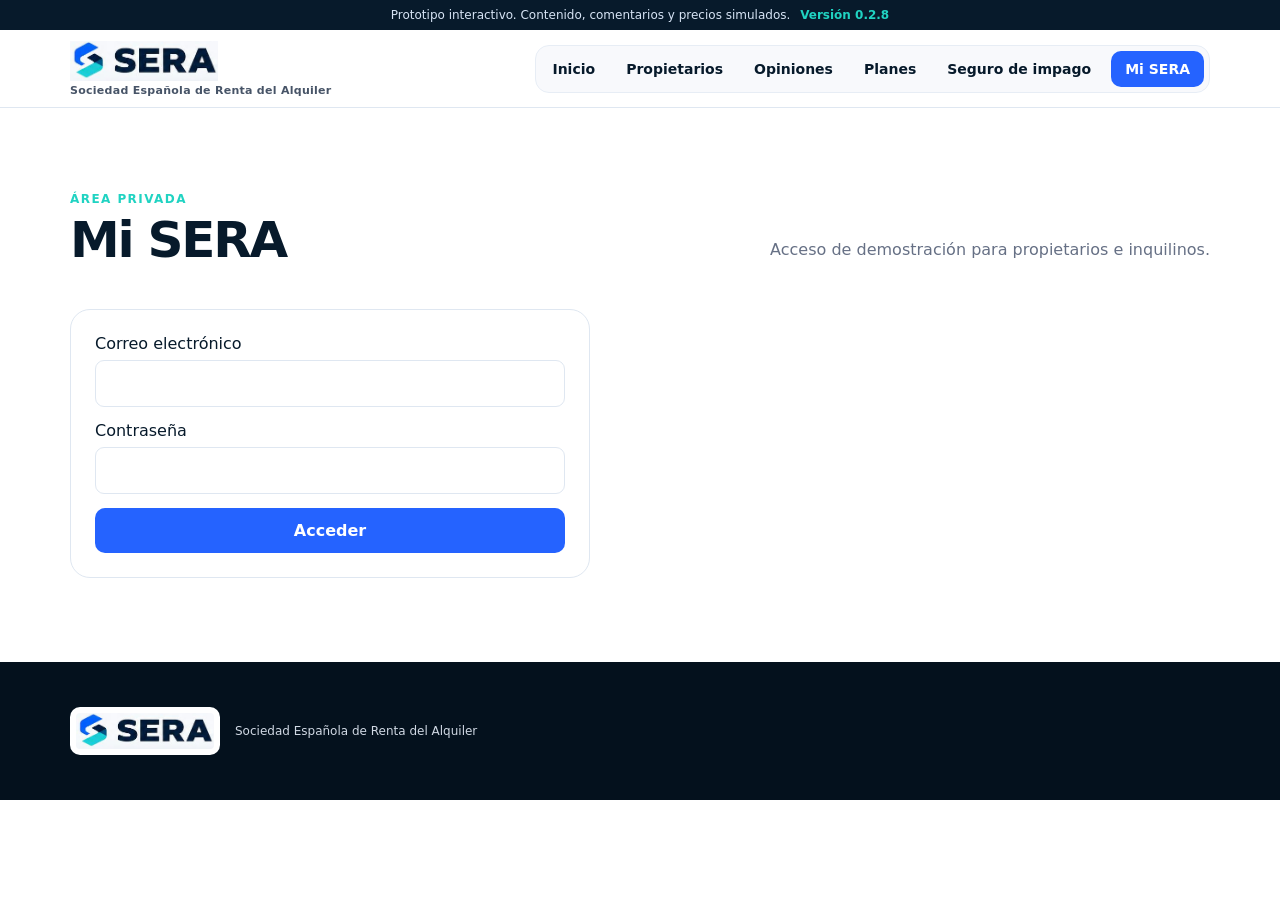
==== commit 25095d2e: "ggg" ====
--- a/mi-sera.html
+++ b/mi-sera.html
@@ -1,3 +1,3 @@
 <!DOCTYPE html>
 
-<html lang="es"><head><meta charset="utf-8"/><meta content="width=device-width,initial-scale=1" name="viewport"/><meta content="0.2.7" name="application-version"/><title>Mi SERA | SERA</title><link href="styles.css?v=0.2.7" rel="stylesheet"/></head><body><div class="note">Prototipo interactivo. Contenido, comentarios y precios simulados. <span class="version">Versión 0.2.7</span></div><header><nav class="wrap"><a class="brand" href="index.html"><img alt="SERA" src="[data-uri]"/><small class="brand-name">Sociedad Española de Renta del Alquiler</small></a><div class="links"><a href="index.html">Inicio</a><a href="servicios.html">Propietarios</a><a href="opiniones.html">Opiniones</a><a href="servicios.html#planes">Planes</a><a href="seguro.html">Seguro de impago</a><a class="btn primary" href="mi-sera.html">Mi SERA</a></div><details class="mobile-nav"><summary><span class="hamb"><i></i><i></i><i></i></span>Menú</summary><div class="mobile-nav-panel"><a href="index.html">Inicio</a><a href="servicios.html">Propietarios</a><a href="opiniones.html">Opiniones</a><a href="servicios.html#planes">Planes</a><a href="seguro.html">Seguro de impago</a><a class="btn primary" href="mi-sera.html">Mi SERA</a></div></details></nav></header><main><section class="section"><div class="wrap"><div class="head"><div><div class="eyebrow">Área privada</div><h2>Mi SERA</h2></div><p>Acceso de demostración para propietarios e inquilinos.</p></div><form class="login-card"><label>Correo electrónico<input required="" type="email"/></label><label>Contraseña<input minlength="8" required="" type="password"/></label><button class="btn primary">Acceder</button></form></div></section></main><footer><div class="wrap footer-brand"><img alt="SERA" src="[data-uri]"/><p>Sociedad Española de Renta del Alquiler</p></div></footer><div aria-hidden="true" class="modal" id="contactModal"><div class="modal-backdrop" data-close-modal=""></div><section aria-labelledby="contactTitle" aria-modal="true" class="modalbox contact-dialog" role="dialog"><div aria-hidden="true" class="modal-accent"><span></span><span></span><span></span></div><button aria-label="Cerrar formulario" class="close" data-close-modal="" type="button">×</button><div class="dialog-heading"><div aria-hidden="true" class="dialog-icon">↗</div><div><div class="eyebrow">Atención personalizada</div><h2 id="contactTitle">Hablar con SERA</h2><p>Cuéntanos tu situación. Te orientaremos hacia la modalidad más adecuada.</p></div></div><form class="form modern-form" data-form-type="propietario" id="contactForm"><label><span>Nombre y apellidos</span><input autocomplete="name" name="nombre" placeholder="Tu nombre" required=""/></label><label><span>Correo electrónico</span><input autocomplete="email" name="email" placeholder="nombre@correo.com" required="" type="email"/></label><label><span>Teléfono</span><input autocomplete="tel" name="telefono" placeholder="600 000 000" required="" type="tel"/></label><label><span>Tipo de gestión</span><select name="gestion"><option>Básico</option><option>Esencial</option><option>Integral</option><option>Integral Plus</option><option>No lo tengo claro</option></select></label><label class="full"><span>Provincia</span><input autocomplete="address-level2" name="provincia" placeholder="Provincia"/></label><label class="full"><span>Comentario</span><textarea name="comentario" placeholder="Cuéntanos si ya tienes inquilino, cuándo quieres alquilar o qué necesitas delegar" rows="4"></textarea></label><label class="consent full"><input required="" type="checkbox"/><span>Acepto que SERA utilice estos datos para responder a esta solicitud simulada.</span></label><button class="btn primary full" data-modal="contactModal" type="button">Solicitar información <span>→</span></button></form><p class="form-note">Prototipo: el formulario no envía ni almacena información.</p></section></div><div aria-hidden="true" class="modal tenant-modal" id="tenantModal"><div class="modal-backdrop" data-close-modal=""></div><section aria-labelledby="tenantTitle" aria-modal="true" class="modalbox contact-dialog" role="dialog"><div aria-hidden="true" class="modal-accent tenant-accent"><span></span><span></span><span></span></div><button aria-label="Cerrar formulario" class="close" data-close-modal="" type="button">×</button><div class="dialog-heading"><div aria-hidden="true" class="dialog-icon tenant-icon">⌂</div><div><div class="eyebrow">Búsqueda de vivienda</div><h2 id="tenantTitle">Quiero encontrar vivienda</h2><p>Indícanos qué buscas para poder avisarte cuando tengamos una opción adecuada.</p></div></div><form class="form modern-form" data-form-type="inquilino" id="tenantForm"><label><span>Nombre y apellidos</span><input autocomplete="name" name="nombre" placeholder="Tu nombre" required=""/></label><label><span>Correo electrónico</span><input autocomplete="email" name="email" placeholder="nombre@correo.com" required="" type="email"/></label><label><span>Teléfono</span><input autocomplete="tel" name="telefono" placeholder="600 000 000" required="" type="tel"/></label><label><span>Zona o localidad</span><input name="zona" placeholder="Madrid, Alcobendas..." required=""/></label><label><span>Presupuesto máximo</span><input min="0" name="presupuesto" placeholder="€/mes" step="50" type="number"/></label><label><span>Fecha aproximada</span><input name="fecha" type="date"/></label><label class="full"><span>Necesidades de la vivienda</span><textarea name="comentario" placeholder="Número de habitaciones, mascotas, garaje, accesibilidad u otras preferencias" rows="4"></textarea></label><label class="consent full"><input required="" type="checkbox"/><span>Acepto que SERA utilice estos datos para responder a esta solicitud simulada.</span></label><button class="btn primary full" type="submit">Enviar búsqueda <span>→</span></button></form><p class="form-note">Prototipo: el formulario no envía ni almacena información.</p></section></div><div aria-live="polite" class="toast" id="toast" role="status">Solicitud simulada correctamente.</div><script defer="" src="app.js?v=0.2.6"></script></body></html>+<html lang="es"><head><meta charset="utf-8"/><meta content="width=device-width,initial-scale=1" name="viewport"/><meta content="0.2.8" name="application-version"/><title>Mi SERA | SERA</title><link href="styles.css?v=0.2.8" rel="stylesheet"/></head><body><div class="note">Prototipo interactivo. Contenido, comentarios y precios simulados. <span class="version">Versión 0.2.8</span></div><header><nav class="wrap"><a class="brand" href="index.html"><img alt="SERA" src="[data-uri]"/><small class="brand-name">Sociedad Española de Renta del Alquiler</small></a><div class="links"><a href="index.html">Inicio</a><a href="servicios.html">Propietarios</a><a href="opiniones.html">Opiniones</a><a href="servicios.html#planes">Planes</a><a href="seguro.html">Seguro de impago</a><a class="btn primary" href="mi-sera.html">Mi SERA</a></div><details class="mobile-nav"><summary><span class="hamb"><i></i><i></i><i></i></span>Menú</summary><div class="mobile-nav-panel"><a href="index.html">Inicio</a><a href="servicios.html">Propietarios</a><a href="opiniones.html">Opiniones</a><a href="servicios.html#planes">Planes</a><a href="seguro.html">Seguro de impago</a><a class="btn primary" href="mi-sera.html">Mi SERA</a></div></details></nav></header><main><section class="section"><div class="wrap"><div class="head"><div><div class="eyebrow">Área privada</div><h2>Mi SERA</h2></div><p>Acceso de demostración para propietarios e inquilinos.</p></div><form class="login-card"><label>Correo electrónico<input required="" type="email"/></label><label>Contraseña<input minlength="8" required="" type="password"/></label><button class="btn primary">Acceder</button></form></div></section></main><footer><div class="wrap footer-brand"><img alt="SERA" src="[data-uri]"/><p>Sociedad Española de Renta del Alquiler</p></div></footer><div aria-hidden="true" class="modal" id="contactModal"><div class="modal-backdrop" data-close-modal=""></div><section aria-labelledby="contactTitle" aria-modal="true" class="modalbox contact-dialog" role="dialog"><div aria-hidden="true" class="modal-accent"><span></span><span></span><span></span></div><button aria-label="Cerrar formulario" class="close" data-close-modal="" type="button">×</button><div class="dialog-heading"><div aria-hidden="true" class="dialog-icon">↗</div><div><div class="eyebrow">Atención personalizada</div><h2 id="contactTitle">Hablar con SERA</h2><p>Cuéntanos tu situación. Te orientaremos hacia la modalidad más adecuada.</p></div></div><form class="form modern-form" data-form-type="propietario" id="contactForm"><label><span>Nombre y apellidos</span><input autocomplete="name" name="nombre" placeholder="Tu nombre" required=""/></label><label><span>Correo electrónico</span><input autocomplete="email" name="email" placeholder="nombre@correo.com" required="" type="email"/></label><label><span>Teléfono</span><input autocomplete="tel" name="telefono" placeholder="600 000 000" required="" type="tel"/></label><label><span>Tipo de gestión</span><select name="gestion"><option>Básico</option><option>Esencial</option><option>Integral</option><option>Integral Plus</option><option>No lo tengo claro</option></select></label><label class="full"><span>Provincia</span><input autocomplete="address-level2" name="provincia" placeholder="Provincia"/></label><label class="full"><span>Comentario</span><textarea name="comentario" placeholder="Cuéntanos si ya tienes inquilino, cuándo quieres alquilar o qué necesitas delegar" rows="4"></textarea></label><label class="consent full"><input required="" type="checkbox"/><span>Acepto que SERA utilice estos datos para responder a esta solicitud simulada.</span></label><button class="btn primary full" data-modal="contactModal" type="button">Solicitar información <span>→</span></button></form><p class="form-note">Prototipo: el formulario no envía ni almacena información.</p></section></div><div aria-hidden="true" class="modal tenant-modal" id="tenantModal"><div class="modal-backdrop" data-close-modal=""></div><section aria-labelledby="tenantTitle" aria-modal="true" class="modalbox contact-dialog" role="dialog"><div aria-hidden="true" class="modal-accent tenant-accent"><span></span><span></span><span></span></div><button aria-label="Cerrar formulario" class="close" data-close-modal="" type="button">×</button><div class="dialog-heading"><div aria-hidden="true" class="dialog-icon tenant-icon">⌂</div><div><div class="eyebrow">Búsqueda de vivienda</div><h2 id="tenantTitle">Quiero encontrar vivienda</h2><p>Indícanos qué buscas para poder avisarte cuando tengamos una opción adecuada.</p></div></div><form class="form modern-form" data-form-type="inquilino" id="tenantForm"><label><span>Nombre y apellidos</span><input autocomplete="name" name="nombre" placeholder="Tu nombre" required=""/></label><label><span>Correo electrónico</span><input autocomplete="email" name="email" placeholder="nombre@correo.com" required="" type="email"/></label><label><span>Teléfono</span><input autocomplete="tel" name="telefono" placeholder="600 000 000" required="" type="tel"/></label><label><span>Zona o localidad</span><input name="zona" placeholder="Madrid, Alcobendas..." required=""/></label><label><span>Presupuesto máximo</span><input min="0" name="presupuesto" placeholder="€/mes" step="50" type="number"/></label><label><span>Fecha aproximada</span><input name="fecha" type="date"/></label><label class="full"><span>Necesidades de la vivienda</span><textarea name="comentario" placeholder="Número de habitaciones, mascotas, garaje, accesibilidad u otras preferencias" rows="4"></textarea></label><label class="consent full"><input required="" type="checkbox"/><span>Acepto que SERA utilice estos datos para responder a esta solicitud simulada.</span></label><button class="btn primary full" type="submit">Enviar búsqueda <span>→</span></button></form><p class="form-note">Prototipo: el formulario no envía ni almacena información.</p></section></div><div aria-live="polite" class="toast" id="toast" role="status">Solicitud simulada correctamente.</div><script defer="" src="app.js?v=0.2.6"></script></body></html>
--- a/styles.css
+++ b/styles.css
@@ -78,3 +78,7 @@
 .plans-grid .plan-card{position:relative!important;background:#fff!important}.plans-grid .plan-card::before{content:'';display:block;height:5px;background:linear-gradient(90deg,#20d3c2,#2563ff)}.plans-grid .plan-card:nth-child(1) .plan-header{background:#0b6173!important}.plans-grid .plan-card:nth-child(2) .plan-header{background:#2057a6!important}.plans-grid .plan-card:nth-child(3) .plan-header{background:#22417c!important}.plans-grid .plan-card:nth-child(4) .plan-header{background:#0c8177!important}.plans-grid .plan-header{color:#fff!important;border:0!important}.plans-grid .plan-heading h3,.plans-grid .plan-header h3{color:#fff!important}.plans-grid .plan-badge{background:rgba(255,255,255,.18)!important;color:#fff!important;border:1px solid rgba(255,255,255,.28)!important}.plans-grid .plan-index{background:rgba(255,255,255,.16)!important;color:#fff!important}.insurance-hero,.insurance-process{display:block!important;width:100%!important}.insurance-hero-grid{display:grid!important}.insurance-copy,.insurance-panel{min-width:0!important}.insurance-panel{color:#fff!important}.insurance-panel strong{color:#fff!important}.insurance-process .section-title{display:flex!important}.process-grid{display:grid!important}.process-grid article{display:block!important}.protection-mark{flex:none!important}.protection-mark i{font-size:31px!important;line-height:1!important}.insurance-notice{display:grid!important}
 @media(max-width:850px){.insurance-hero-grid{grid-template-columns:minmax(0,1fr)!important}.insurance-process .section-title{display:block!important}.process-grid{grid-template-columns:repeat(2,minmax(0,1fr))!important}}
 @media(max-width:560px){.plans-grid .plan-card::before{height:4px}.insurance-hero-grid,.process-grid{grid-template-columns:minmax(0,1fr)!important}.insurance-panel{display:grid!important;grid-template-columns:66px minmax(0,1fr)!important}.protection-mark i{font-size:22px!important}}
+
+/* SERA v0.2.8 | contraste CTA y variantes explícitas de planes */
+.hero .tenant-trigger,.hero button[data-modal="tenantModal"]{background:#fff!important;color:#071a2b!important;border:2px solid #fff!important;box-shadow:0 12px 30px rgba(0,0,0,.24)!important;font-weight:900!important}.hero .tenant-trigger:hover,.hero button[data-modal="tenantModal"]:hover{background:#20d3c2!important;border-color:#20d3c2!important;color:#03231f!important;box-shadow:0 15px 34px rgba(32,211,194,.28)!important}.plans-grid .plan-card.plan-basic .plan-header{background:linear-gradient(145deg,#075f73,#0a8792)!important}.plans-grid .plan-card.plan-essential .plan-header{background:linear-gradient(145deg,#1b4f9c,#2878cf)!important}.plans-grid .plan-card.plan-integral .plan-header{background:linear-gradient(145deg,#172f63,#284d91)!important}.plans-grid .plan-card.plan-plus-color .plan-header{background:linear-gradient(145deg,#08726b,#12a99b)!important}.plans-grid .plan-card.plan-basic::before{background:#20d3c2!important}.plans-grid .plan-card.plan-essential::before{background:#58a5ff!important}.plans-grid .plan-card.plan-integral::before{background:#667eea!important}.plans-grid .plan-card.plan-plus-color::before{background:#ffcc42!important}
+@media(max-width:560px){.hero .tenant-trigger,.hero button[data-modal="tenantModal"]{min-height:42px!important;font-size:12px!important}}
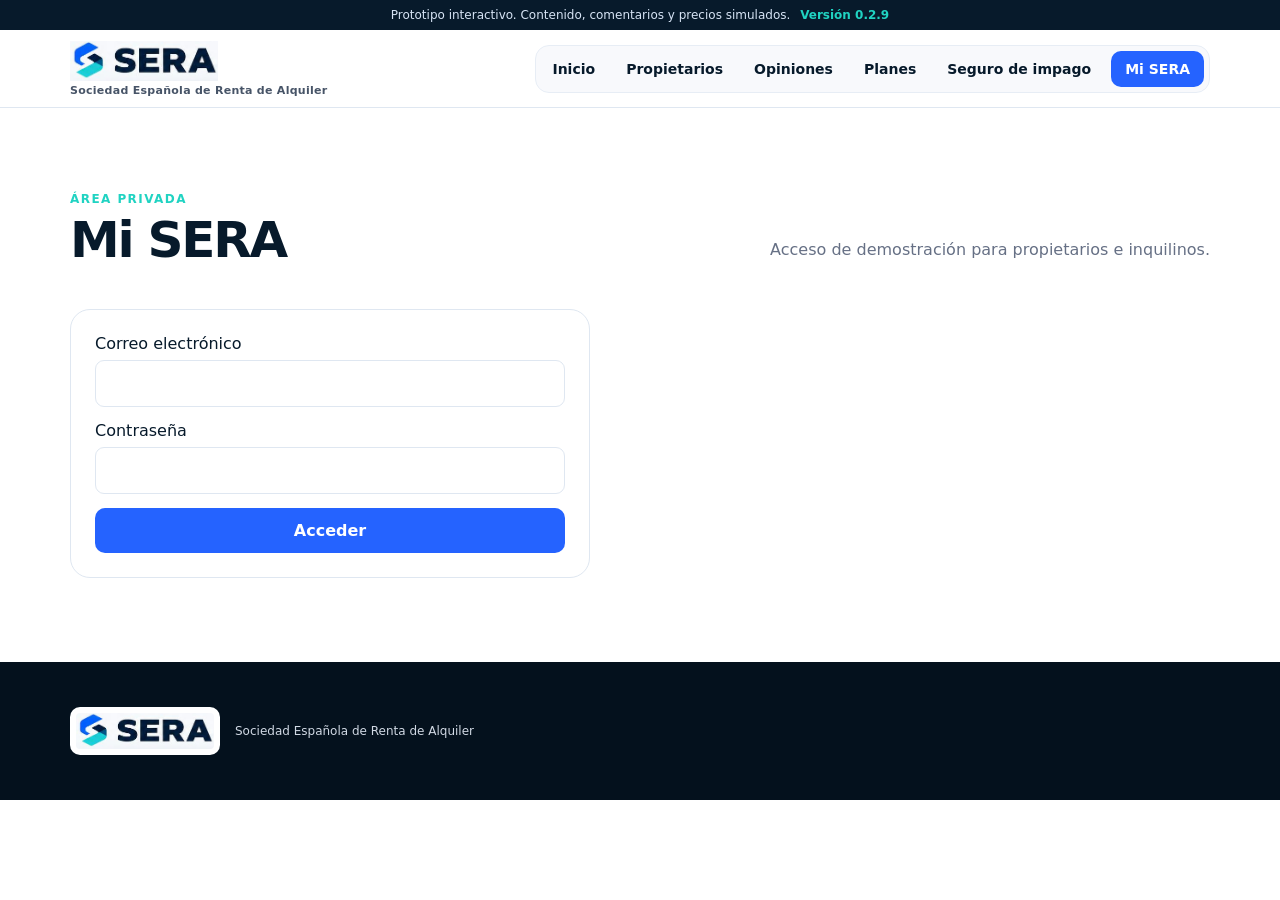
==== commit 26af0466: "FFFFFF" ====
--- a/mi-sera.html
+++ b/mi-sera.html
@@ -1,3 +1,3 @@
 <!DOCTYPE html>
 
-<html lang="es"><head><meta charset="utf-8"/><meta content="width=device-width,initial-scale=1" name="viewport"/><meta content="0.2.8" name="application-version"/><title>Mi SERA | SERA</title><link href="styles.css?v=0.2.8" rel="stylesheet"/></head><body><div class="note">Prototipo interactivo. Contenido, comentarios y precios simulados. <span class="version">Versión 0.2.8</span></div><header><nav class="wrap"><a class="brand" href="index.html"><img alt="SERA" src="[data-uri]"/><small class="brand-name">Sociedad Española de Renta del Alquiler</small></a><div class="links"><a href="index.html">Inicio</a><a href="servicios.html">Propietarios</a><a href="opiniones.html">Opiniones</a><a href="servicios.html#planes">Planes</a><a href="seguro.html">Seguro de impago</a><a class="btn primary" href="mi-sera.html">Mi SERA</a></div><details class="mobile-nav"><summary><span class="hamb"><i></i><i></i><i></i></span>Menú</summary><div class="mobile-nav-panel"><a href="index.html">Inicio</a><a href="servicios.html">Propietarios</a><a href="opiniones.html">Opiniones</a><a href="servicios.html#planes">Planes</a><a href="seguro.html">Seguro de impago</a><a class="btn primary" href="mi-sera.html">Mi SERA</a></div></details></nav></header><main><section class="section"><div class="wrap"><div class="head"><div><div class="eyebrow">Área privada</div><h2>Mi SERA</h2></div><p>Acceso de demostración para propietarios e inquilinos.</p></div><form class="login-card"><label>Correo electrónico<input required="" type="email"/></label><label>Contraseña<input minlength="8" required="" type="password"/></label><button class="btn primary">Acceder</button></form></div></section></main><footer><div class="wrap footer-brand"><img alt="SERA" src="[data-uri]"/><p>Sociedad Española de Renta del Alquiler</p></div></footer><div aria-hidden="true" class="modal" id="contactModal"><div class="modal-backdrop" data-close-modal=""></div><section aria-labelledby="contactTitle" aria-modal="true" class="modalbox contact-dialog" role="dialog"><div aria-hidden="true" class="modal-accent"><span></span><span></span><span></span></div><button aria-label="Cerrar formulario" class="close" data-close-modal="" type="button">×</button><div class="dialog-heading"><div aria-hidden="true" class="dialog-icon">↗</div><div><div class="eyebrow">Atención personalizada</div><h2 id="contactTitle">Hablar con SERA</h2><p>Cuéntanos tu situación. Te orientaremos hacia la modalidad más adecuada.</p></div></div><form class="form modern-form" data-form-type="propietario" id="contactForm"><label><span>Nombre y apellidos</span><input autocomplete="name" name="nombre" placeholder="Tu nombre" required=""/></label><label><span>Correo electrónico</span><input autocomplete="email" name="email" placeholder="nombre@correo.com" required="" type="email"/></label><label><span>Teléfono</span><input autocomplete="tel" name="telefono" placeholder="600 000 000" required="" type="tel"/></label><label><span>Tipo de gestión</span><select name="gestion"><option>Básico</option><option>Esencial</option><option>Integral</option><option>Integral Plus</option><option>No lo tengo claro</option></select></label><label class="full"><span>Provincia</span><input autocomplete="address-level2" name="provincia" placeholder="Provincia"/></label><label class="full"><span>Comentario</span><textarea name="comentario" placeholder="Cuéntanos si ya tienes inquilino, cuándo quieres alquilar o qué necesitas delegar" rows="4"></textarea></label><label class="consent full"><input required="" type="checkbox"/><span>Acepto que SERA utilice estos datos para responder a esta solicitud simulada.</span></label><button class="btn primary full" data-modal="contactModal" type="button">Solicitar información <span>→</span></button></form><p class="form-note">Prototipo: el formulario no envía ni almacena información.</p></section></div><div aria-hidden="true" class="modal tenant-modal" id="tenantModal"><div class="modal-backdrop" data-close-modal=""></div><section aria-labelledby="tenantTitle" aria-modal="true" class="modalbox contact-dialog" role="dialog"><div aria-hidden="true" class="modal-accent tenant-accent"><span></span><span></span><span></span></div><button aria-label="Cerrar formulario" class="close" data-close-modal="" type="button">×</button><div class="dialog-heading"><div aria-hidden="true" class="dialog-icon tenant-icon">⌂</div><div><div class="eyebrow">Búsqueda de vivienda</div><h2 id="tenantTitle">Quiero encontrar vivienda</h2><p>Indícanos qué buscas para poder avisarte cuando tengamos una opción adecuada.</p></div></div><form class="form modern-form" data-form-type="inquilino" id="tenantForm"><label><span>Nombre y apellidos</span><input autocomplete="name" name="nombre" placeholder="Tu nombre" required=""/></label><label><span>Correo electrónico</span><input autocomplete="email" name="email" placeholder="nombre@correo.com" required="" type="email"/></label><label><span>Teléfono</span><input autocomplete="tel" name="telefono" placeholder="600 000 000" required="" type="tel"/></label><label><span>Zona o localidad</span><input name="zona" placeholder="Madrid, Alcobendas..." required=""/></label><label><span>Presupuesto máximo</span><input min="0" name="presupuesto" placeholder="€/mes" step="50" type="number"/></label><label><span>Fecha aproximada</span><input name="fecha" type="date"/></label><label class="full"><span>Necesidades de la vivienda</span><textarea name="comentario" placeholder="Número de habitaciones, mascotas, garaje, accesibilidad u otras preferencias" rows="4"></textarea></label><label class="consent full"><input required="" type="checkbox"/><span>Acepto que SERA utilice estos datos para responder a esta solicitud simulada.</span></label><button class="btn primary full" type="submit">Enviar búsqueda <span>→</span></button></form><p class="form-note">Prototipo: el formulario no envía ni almacena información.</p></section></div><div aria-live="polite" class="toast" id="toast" role="status">Solicitud simulada correctamente.</div><script defer="" src="app.js?v=0.2.6"></script></body></html>+<html lang="es"><head><meta charset="utf-8"/><meta content="width=device-width,initial-scale=1" name="viewport"/><meta content="0.2.9" name="application-version"/><title>Mi SERA | SERA</title><link href="styles.css?v=0.2.9" rel="stylesheet"/></head><body><div class="note">Prototipo interactivo. Contenido, comentarios y precios simulados. <span class="version">Versión 0.2.9</span></div><header><nav class="wrap"><a class="brand" href="index.html"><img alt="SERA" src="[data-uri]"/><small class="brand-name">Sociedad Española de Renta de Alquiler</small></a><div class="links"><a href="index.html">Inicio</a><a href="servicios.html">Propietarios</a><a href="opiniones.html">Opiniones</a><a href="servicios.html#planes">Planes</a><a href="seguro.html">Seguro de impago</a><a class="btn primary" href="mi-sera.html">Mi SERA</a></div><details class="mobile-nav"><summary><span class="hamb"><i></i><i></i><i></i></span>Menú</summary><div class="mobile-nav-panel"><a href="index.html">Inicio</a><a href="servicios.html">Propietarios</a><a href="opiniones.html">Opiniones</a><a href="servicios.html#planes">Planes</a><a href="seguro.html">Seguro de impago</a><a class="btn primary" href="mi-sera.html">Mi SERA</a></div></details></nav></header><main><section class="section"><div class="wrap"><div class="head"><div><div class="eyebrow">Área privada</div><h2>Mi SERA</h2></div><p>Acceso de demostración para propietarios e inquilinos.</p></div><form class="login-card"><label>Correo electrónico<input required="" type="email"/></label><label>Contraseña<input minlength="8" required="" type="password"/></label><button class="btn primary">Acceder</button></form></div></section></main><footer><div class="wrap footer-brand"><img alt="SERA" src="[data-uri]"/><p>Sociedad Española de Renta de Alquiler</p></div></footer><div aria-hidden="true" class="modal" id="contactModal"><div class="modal-backdrop" data-close-modal=""></div><section aria-labelledby="contactTitle" aria-modal="true" class="modalbox contact-dialog" role="dialog"><div aria-hidden="true" class="modal-accent"><span></span><span></span><span></span></div><button aria-label="Cerrar formulario" class="close" data-close-modal="" type="button">×</button><div class="dialog-heading"><div aria-hidden="true" class="dialog-icon">↗</div><div><div class="eyebrow">Atención personalizada</div><h2 id="contactTitle">Hablar con SERA</h2><p>Cuéntanos tu situación. Te orientaremos hacia la modalidad más adecuada.</p></div></div><form class="form modern-form" data-form-type="propietario" id="contactForm"><label><span>Nombre y apellidos</span><input autocomplete="name" name="nombre" placeholder="Tu nombre" required=""/></label><label><span>Correo electrónico</span><input autocomplete="email" name="email" placeholder="nombre@correo.com" required="" type="email"/></label><label><span>Teléfono</span><input autocomplete="tel" name="telefono" placeholder="600 000 000" required="" type="tel"/></label><label><span>Tipo de gestión</span><select name="gestion"><option>SERA Basic</option><option>SERA Premium</option><option>SERA A tu medida</option><option>No lo tengo claro</option></select></label><label class="full"><span>Provincia</span><input autocomplete="address-level2" name="provincia" placeholder="Provincia"/></label><label class="full"><span>Comentario</span><textarea name="comentario" placeholder="Cuéntanos si ya tienes inquilino, cuándo quieres alquilar o qué necesitas delegar" rows="4"></textarea></label><label class="consent full"><input required="" type="checkbox"/><span>Acepto que SERA utilice estos datos para responder a esta solicitud simulada.</span></label><button class="btn primary full" type="submit">Solicitar información <span>→</span></button></form><p class="form-note">Prototipo: el formulario no envía ni almacena información.</p></section></div><div aria-hidden="true" class="modal tenant-modal" id="tenantModal"><div class="modal-backdrop" data-close-modal=""></div><section aria-labelledby="tenantTitle" aria-modal="true" class="modalbox contact-dialog" role="dialog"><div aria-hidden="true" class="modal-accent tenant-accent"><span></span><span></span><span></span></div><button aria-label="Cerrar formulario" class="close" data-close-modal="" type="button">×</button><div class="dialog-heading"><div aria-hidden="true" class="dialog-icon tenant-icon">⌂</div><div><div class="eyebrow">Búsqueda de vivienda</div><h2 id="tenantTitle">Quiero encontrar vivienda</h2><p>Indícanos qué buscas para poder avisarte cuando tengamos una opción adecuada.</p></div></div><form class="form modern-form" data-form-type="inquilino" id="tenantForm"><label><span>Nombre y apellidos</span><input autocomplete="name" name="nombre" placeholder="Tu nombre" required=""/></label><label><span>Correo electrónico</span><input autocomplete="email" name="email" placeholder="nombre@correo.com" required="" type="email"/></label><label><span>Teléfono</span><input autocomplete="tel" name="telefono" placeholder="600 000 000" required="" type="tel"/></label><label><span>Zona o localidad</span><input name="zona" placeholder="Madrid, Alcobendas..." required=""/></label><label><span>Presupuesto máximo</span><input min="0" name="presupuesto" placeholder="€/mes" step="50" type="number"/></label><label><span>Fecha aproximada</span><input name="fecha" type="date"/></label><label class="full"><span>Necesidades de la vivienda</span><textarea name="comentario" placeholder="Número de habitaciones, mascotas, garaje, accesibilidad u otras preferencias" rows="4"></textarea></label><label class="consent full"><input required="" type="checkbox"/><span>Acepto que SERA utilice estos datos para responder a esta solicitud simulada.</span></label><button class="btn primary full" type="submit">Enviar búsqueda <span>→</span></button></form><p class="form-note">Prototipo: el formulario no envía ni almacena información.</p></section></div><div aria-live="polite" class="toast" id="toast" role="status">Solicitud simulada correctamente.</div><script defer="" src="app.js?v=0.2.9"></script></body></html>
--- a/styles.css
+++ b/styles.css
@@ -82,3 +82,60 @@
 /* SERA v0.2.8 | contraste CTA y variantes explícitas de planes */
 .hero .tenant-trigger,.hero button[data-modal="tenantModal"]{background:#fff!important;color:#071a2b!important;border:2px solid #fff!important;box-shadow:0 12px 30px rgba(0,0,0,.24)!important;font-weight:900!important}.hero .tenant-trigger:hover,.hero button[data-modal="tenantModal"]:hover{background:#20d3c2!important;border-color:#20d3c2!important;color:#03231f!important;box-shadow:0 15px 34px rgba(32,211,194,.28)!important}.plans-grid .plan-card.plan-basic .plan-header{background:linear-gradient(145deg,#075f73,#0a8792)!important}.plans-grid .plan-card.plan-essential .plan-header{background:linear-gradient(145deg,#1b4f9c,#2878cf)!important}.plans-grid .plan-card.plan-integral .plan-header{background:linear-gradient(145deg,#172f63,#284d91)!important}.plans-grid .plan-card.plan-plus-color .plan-header{background:linear-gradient(145deg,#08726b,#12a99b)!important}.plans-grid .plan-card.plan-basic::before{background:#20d3c2!important}.plans-grid .plan-card.plan-essential::before{background:#58a5ff!important}.plans-grid .plan-card.plan-integral::before{background:#667eea!important}.plans-grid .plan-card.plan-plus-color::before{background:#ffcc42!important}
 @media(max-width:560px){.hero .tenant-trigger,.hero button[data-modal="tenantModal"]{min-height:42px!important;font-size:12px!important}}
+/* SERA v0.2.9 | modalidades Basic, Premium y A tu medida + comparativa */
+.sera-plans{display:grid;grid-template-columns:repeat(3,minmax(0,1fr));gap:16px;align-items:stretch}
+.sera-plan{display:flex!important;flex-direction:column;padding:22px!important;border-radius:20px!important;background:#fff}
+.sera-plan.featured{border:2px solid var(--b)!important;box-shadow:0 22px 55px rgba(37,99,255,.16)}
+.sp-top{display:flex;justify-content:space-between;align-items:center;margin-bottom:16px}
+.sp-tag{padding:5px 9px;border-radius:999px;background:#eef4ff;color:var(--b);font-size:10px;font-weight:900;letter-spacing:.04em;text-transform:uppercase}
+.sp-basic .sp-tag{background:#e7f8f6;color:#08756b}.sp-custom .sp-tag{background:#eef0ff;color:#4a55c9}
+.sp-premium .sp-tag{background:var(--b);color:#fff}
+.sp-index{display:grid;place-items:center;width:30px;height:30px;border-radius:9px;background:var(--bg);color:var(--m);font-size:10px;font-weight:900}
+.sera-plan h3{display:flex;align-items:baseline;gap:7px;margin:0!important;font-size:27px!important;letter-spacing:-.035em}
+.sera-plan h3 small,.compare-table thead small{font-size:11px;font-weight:900;letter-spacing:.12em;color:var(--c)}
+.sp-lead{min-height:63px;margin:9px 0 16px;color:var(--m);font-size:14px;line-height:1.5}
+.sp-key{display:flex;justify-content:space-between;align-items:center;gap:10px;padding:13px 14px;border-radius:13px;background:linear-gradient(145deg,#071a2b,#0b3154);color:#fff}
+.sp-premium .sp-key{background:linear-gradient(145deg,#164fdc,#2563ff)}
+.sp-key span{color:#b9cadd;font-size:11px;font-weight:800}.sp-key strong{font-size:16px;text-align:right}
+.sp-list{flex:1;margin:14px 0 18px!important}.sp-list li{font-size:13px}
+.sera-plan .btn{width:100%;margin-top:auto!important;display:flex;justify-content:center;gap:8px}
+.sera-plan .btn span{transition:transform .2s}.sera-plan .btn:hover span{transform:translateX(4px)}
+.compare{margin-top:34px;padding:24px;border:1px solid var(--l);border-radius:22px;background:#fff;box-shadow:0 14px 40px rgba(7,26,43,.07)}
+.compare-head{display:flex;justify-content:space-between;align-items:end;gap:18px;margin-bottom:16px}
+.compare-head h3{margin:6px 0 0;font-size:26px;letter-spacing:-.03em}
+.compare-legend{display:flex;flex-wrap:wrap;gap:12px;color:var(--m);font-size:12px;font-weight:700}
+.compare-legend span{display:flex;align-items:center;gap:6px}
+.compare-scroll{overflow-x:auto;border-radius:14px;border:1px solid var(--l)}
+.compare-table{width:100%;min-width:720px;border-collapse:separate;border-spacing:0;font-size:13px}
+.compare-table th,.compare-table td{padding:12px 14px;border-bottom:1px solid #edf1f6;text-align:center;vertical-align:middle}
+.compare-table tbody th{text-align:left;font-weight:750;color:var(--n);background:#fff;position:sticky;left:0;z-index:1}
+.compare-table thead th{position:sticky;top:0;background:var(--n);color:#fff;font-size:15px;font-weight:900;line-height:1.15}
+.compare-table thead th:first-child{text-align:left;font-size:11px;letter-spacing:.08em;text-transform:uppercase;color:#b9cadd;z-index:2}
+.compare-table thead small{display:block}
+.compare-table thead th.hl{background:var(--b)}
+.compare-table td.hl{background:#f3f7ff}
+.compare-table tbody tr{transition:background .18s}.compare-table tbody tr:hover td,.compare-table tbody tr:hover th{background:#eef5ff}
+.compare-table tbody tr:last-child th,.compare-table tbody tr:last-child td{border-bottom:0}
+.row-key th,.row-key td{background:#f7fbfb}
+.cv{display:inline-grid;place-items:center;width:24px;height:24px;border-radius:50%;font-style:normal;font-weight:900;font-size:12px}
+.cv.inc{background:#e3f8f1;color:#0c8a5f}.cv.opt{background:#fff;color:var(--b);border:1.5px solid var(--b)}.cv.no{color:#b3bcc8}
+.cv-txt{font-size:13px;color:var(--n)}.cv-req{display:inline-block;padding:4px 8px;border-radius:7px;background:#fff6dc;color:#7a5a00;font-size:11px;font-weight:800;line-height:1.3}
+.compare-tabs{display:none}
+.compare-notes{display:grid;gap:8px;margin-top:14px}.compare-notes p{margin:0;padding:11px 13px;border-radius:10px;background:var(--bg);color:#475467;font-size:12px;line-height:1.5}
+.compare-notes p:first-child{border-left:3px solid var(--c)}
+.contact-dialog select.prefilled{border-color:var(--b);box-shadow:0 0 0 4px rgba(37,99,255,.11)}
+.home-empty{display:none;grid-column:1/-1;padding:26px;text-align:center;color:var(--m);border:1px dashed var(--l);border-radius:16px}
+.property .btn{margin-top:auto}
+@media(max-width:1000px){.sera-plans{grid-template-columns:repeat(2,minmax(0,1fr))}.sp-lead{min-height:auto}}
+@media(max-width:700px){.sera-plans{grid-template-columns:minmax(0,1fr);gap:10px}
+.compare{padding:14px;border-radius:16px}.compare-head{display:block}.compare-head h3{font-size:21px}.compare-legend{margin-top:8px;gap:9px;font-size:10px}
+.compare-tabs{display:grid;grid-template-columns:repeat(3,1fr);gap:4px;margin-bottom:10px;padding:4px;border-radius:12px;background:var(--bg)}
+.compare-tabs button{border:0;border-radius:9px;padding:9px 4px;background:transparent;color:var(--m);font:inherit;font-size:12px;font-weight:850;cursor:pointer;transition:.2s}
+.compare-tabs button[aria-selected="true"]{background:#fff;color:var(--b);box-shadow:0 5px 14px rgba(7,26,43,.1)}
+.compare-scroll{overflow:visible}.compare-table{min-width:0;font-size:11px}
+.compare-table th,.compare-table td{padding:9px 8px}.compare-table thead th{font-size:13px}
+.compare-table[data-show="1"] .c2,.compare-table[data-show="1"] .c3,.compare-table[data-show="2"] .c1,.compare-table[data-show="2"] .c3,.compare-table[data-show="3"] .c1,.compare-table[data-show="3"] .c2{display:none}
+.compare-table td{width:42%}.compare-table tbody th{position:static}.compare-table td.hl{background:transparent}.compare-table thead th.hl{background:var(--n)}
+.compare-notes p{font-size:10px;padding:9px}}
+@media(max-width:560px){.sera-plan{padding:15px!important;border-radius:15px!important}.sp-top{margin-bottom:10px}.sera-plan h3{font-size:22px!important}.sp-lead{font-size:12px;margin:6px 0 11px}.sp-key{padding:10px 11px}.sp-key strong{font-size:13px}.sp-list{margin:10px 0 12px!important}.sp-list li{font-size:11px;padding:5px 0}.sera-plan .btn{padding:10px;font-size:12px}}
+.plans-more{display:flex;justify-content:center;margin-top:22px}.plans-more .btn{display:inline-flex;gap:8px;align-items:center}.plans-more .btn span{transition:transform .2s}.plans-more .btn:hover span{transform:translateX(4px)}@media(max-width:560px){.plans-more .btn{width:100%;justify-content:center;font-size:12px;padding:11px}}
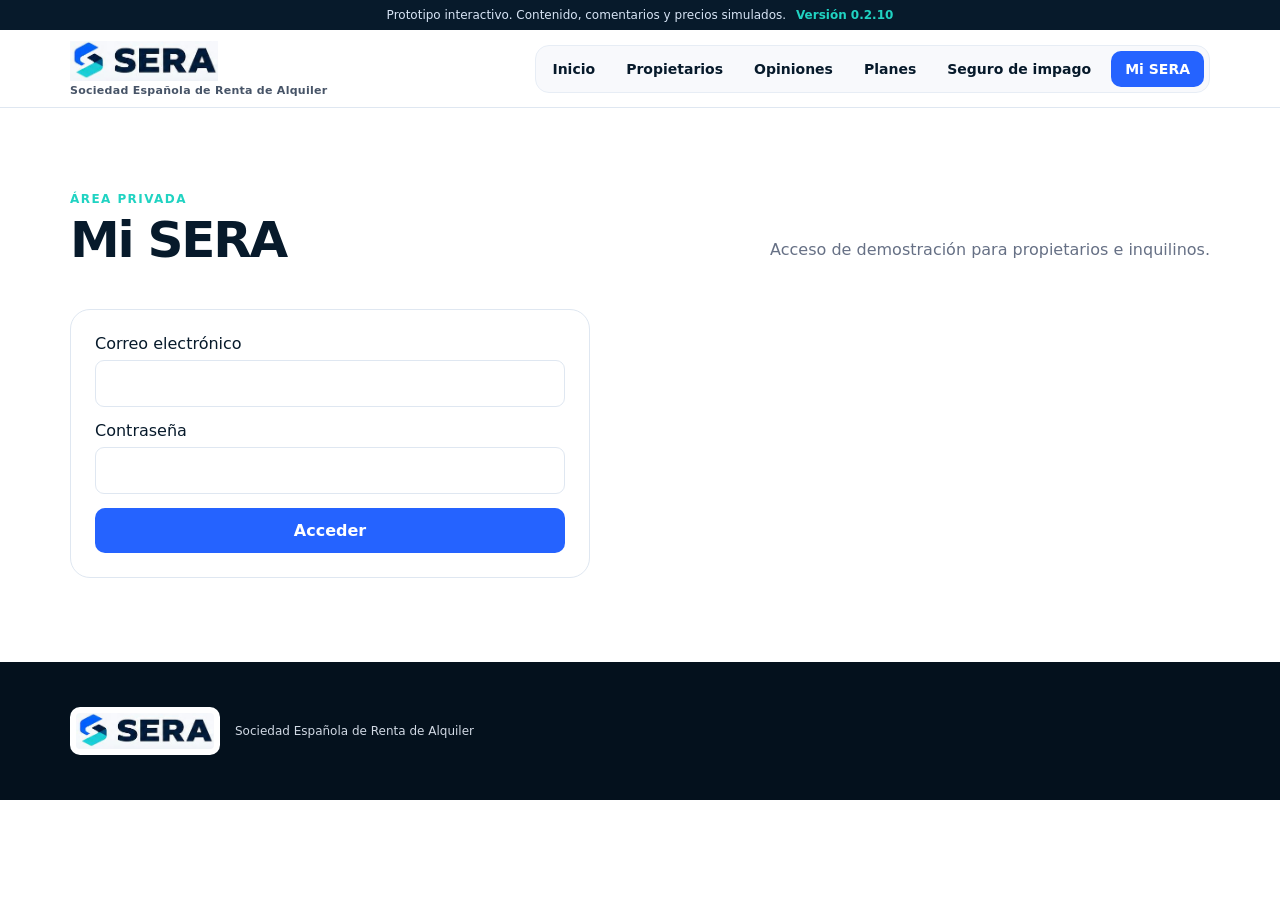
==== commit 47a59546: "gggg" ====
--- a/mi-sera.html
+++ b/mi-sera.html
@@ -1,3 +1,3 @@
 <!DOCTYPE html>
 
-<html lang="es"><head><meta charset="utf-8"/><meta content="width=device-width,initial-scale=1" name="viewport"/><meta content="0.2.9" name="application-version"/><title>Mi SERA | SERA</title><link href="styles.css?v=0.2.9" rel="stylesheet"/></head><body><div class="note">Prototipo interactivo. Contenido, comentarios y precios simulados. <span class="version">Versión 0.2.9</span></div><header><nav class="wrap"><a class="brand" href="index.html"><img alt="SERA" src="[data-uri]"/><small class="brand-name">Sociedad Española de Renta de Alquiler</small></a><div class="links"><a href="index.html">Inicio</a><a href="servicios.html">Propietarios</a><a href="opiniones.html">Opiniones</a><a href="servicios.html#planes">Planes</a><a href="seguro.html">Seguro de impago</a><a class="btn primary" href="mi-sera.html">Mi SERA</a></div><details class="mobile-nav"><summary><span class="hamb"><i></i><i></i><i></i></span>Menú</summary><div class="mobile-nav-panel"><a href="index.html">Inicio</a><a href="servicios.html">Propietarios</a><a href="opiniones.html">Opiniones</a><a href="servicios.html#planes">Planes</a><a href="seguro.html">Seguro de impago</a><a class="btn primary" href="mi-sera.html">Mi SERA</a></div></details></nav></header><main><section class="section"><div class="wrap"><div class="head"><div><div class="eyebrow">Área privada</div><h2>Mi SERA</h2></div><p>Acceso de demostración para propietarios e inquilinos.</p></div><form class="login-card"><label>Correo electrónico<input required="" type="email"/></label><label>Contraseña<input minlength="8" required="" type="password"/></label><button class="btn primary">Acceder</button></form></div></section></main><footer><div class="wrap footer-brand"><img alt="SERA" src="[data-uri]"/><p>Sociedad Española de Renta de Alquiler</p></div></footer><div aria-hidden="true" class="modal" id="contactModal"><div class="modal-backdrop" data-close-modal=""></div><section aria-labelledby="contactTitle" aria-modal="true" class="modalbox contact-dialog" role="dialog"><div aria-hidden="true" class="modal-accent"><span></span><span></span><span></span></div><button aria-label="Cerrar formulario" class="close" data-close-modal="" type="button">×</button><div class="dialog-heading"><div aria-hidden="true" class="dialog-icon">↗</div><div><div class="eyebrow">Atención personalizada</div><h2 id="contactTitle">Hablar con SERA</h2><p>Cuéntanos tu situación. Te orientaremos hacia la modalidad más adecuada.</p></div></div><form class="form modern-form" data-form-type="propietario" id="contactForm"><label><span>Nombre y apellidos</span><input autocomplete="name" name="nombre" placeholder="Tu nombre" required=""/></label><label><span>Correo electrónico</span><input autocomplete="email" name="email" placeholder="nombre@correo.com" required="" type="email"/></label><label><span>Teléfono</span><input autocomplete="tel" name="telefono" placeholder="600 000 000" required="" type="tel"/></label><label><span>Tipo de gestión</span><select name="gestion"><option>SERA Basic</option><option>SERA Premium</option><option>SERA A tu medida</option><option>No lo tengo claro</option></select></label><label class="full"><span>Provincia</span><input autocomplete="address-level2" name="provincia" placeholder="Provincia"/></label><label class="full"><span>Comentario</span><textarea name="comentario" placeholder="Cuéntanos si ya tienes inquilino, cuándo quieres alquilar o qué necesitas delegar" rows="4"></textarea></label><label class="consent full"><input required="" type="checkbox"/><span>Acepto que SERA utilice estos datos para responder a esta solicitud simulada.</span></label><button class="btn primary full" type="submit">Solicitar información <span>→</span></button></form><p class="form-note">Prototipo: el formulario no envía ni almacena información.</p></section></div><div aria-hidden="true" class="modal tenant-modal" id="tenantModal"><div class="modal-backdrop" data-close-modal=""></div><section aria-labelledby="tenantTitle" aria-modal="true" class="modalbox contact-dialog" role="dialog"><div aria-hidden="true" class="modal-accent tenant-accent"><span></span><span></span><span></span></div><button aria-label="Cerrar formulario" class="close" data-close-modal="" type="button">×</button><div class="dialog-heading"><div aria-hidden="true" class="dialog-icon tenant-icon">⌂</div><div><div class="eyebrow">Búsqueda de vivienda</div><h2 id="tenantTitle">Quiero encontrar vivienda</h2><p>Indícanos qué buscas para poder avisarte cuando tengamos una opción adecuada.</p></div></div><form class="form modern-form" data-form-type="inquilino" id="tenantForm"><label><span>Nombre y apellidos</span><input autocomplete="name" name="nombre" placeholder="Tu nombre" required=""/></label><label><span>Correo electrónico</span><input autocomplete="email" name="email" placeholder="nombre@correo.com" required="" type="email"/></label><label><span>Teléfono</span><input autocomplete="tel" name="telefono" placeholder="600 000 000" required="" type="tel"/></label><label><span>Zona o localidad</span><input name="zona" placeholder="Madrid, Alcobendas..." required=""/></label><label><span>Presupuesto máximo</span><input min="0" name="presupuesto" placeholder="€/mes" step="50" type="number"/></label><label><span>Fecha aproximada</span><input name="fecha" type="date"/></label><label class="full"><span>Necesidades de la vivienda</span><textarea name="comentario" placeholder="Número de habitaciones, mascotas, garaje, accesibilidad u otras preferencias" rows="4"></textarea></label><label class="consent full"><input required="" type="checkbox"/><span>Acepto que SERA utilice estos datos para responder a esta solicitud simulada.</span></label><button class="btn primary full" type="submit">Enviar búsqueda <span>→</span></button></form><p class="form-note">Prototipo: el formulario no envía ni almacena información.</p></section></div><div aria-live="polite" class="toast" id="toast" role="status">Solicitud simulada correctamente.</div><script defer="" src="app.js?v=0.2.9"></script></body></html>+<html lang="es"><head><meta charset="utf-8"/><meta content="width=device-width,initial-scale=1" name="viewport"/><meta content="0.2.10" name="application-version"/><title>Mi SERA | SERA</title><link href="styles.css?v=0.2.10" rel="stylesheet"/></head><body><div class="note">Prototipo interactivo. Contenido, comentarios y precios simulados. <span class="version">Versión 0.2.10</span></div><header><nav class="wrap"><a class="brand" href="index.html"><img alt="SERA" src="[data-uri]"/><small class="brand-name">Sociedad Española de Renta de Alquiler</small></a><div class="links"><a href="index.html">Inicio</a><a href="servicios.html">Propietarios</a><a href="opiniones.html">Opiniones</a><a href="servicios.html#planes">Planes</a><a href="seguro.html">Seguro de impago</a><a class="btn primary" href="mi-sera.html">Mi SERA</a></div><details class="mobile-nav"><summary><span class="hamb"><i></i><i></i><i></i></span>Menú</summary><div class="mobile-nav-panel"><a href="index.html">Inicio</a><a href="servicios.html">Propietarios</a><a href="opiniones.html">Opiniones</a><a href="servicios.html#planes">Planes</a><a href="seguro.html">Seguro de impago</a><a class="btn primary" href="mi-sera.html">Mi SERA</a></div></details></nav></header><main><section class="section"><div class="wrap"><div class="head"><div><div class="eyebrow">Área privada</div><h2>Mi SERA</h2></div><p>Acceso de demostración para propietarios e inquilinos.</p></div><form class="login-card"><label>Correo electrónico<input required="" type="email"/></label><label>Contraseña<input minlength="8" required="" type="password"/></label><button class="btn primary">Acceder</button></form></div></section></main><footer><div class="wrap footer-brand"><img alt="SERA" src="[data-uri]"/><p>Sociedad Española de Renta de Alquiler</p></div></footer><div aria-hidden="true" class="modal" id="contactModal"><div class="modal-backdrop" data-close-modal=""></div><section aria-labelledby="contactTitle" aria-modal="true" class="modalbox contact-dialog" role="dialog"><div aria-hidden="true" class="modal-accent"><span></span><span></span><span></span></div><button aria-label="Cerrar formulario" class="close" data-close-modal="" type="button">×</button><div class="dialog-heading"><div aria-hidden="true" class="dialog-icon">↗</div><div><div class="eyebrow">Atención personalizada</div><h2 id="contactTitle">Hablar con SERA</h2><p>Cuéntanos tu situación. Te orientaremos hacia la modalidad más adecuada.</p></div></div><form class="form modern-form" data-form-type="propietario" id="contactForm"><label><span>Nombre y apellidos</span><input autocomplete="name" name="nombre" placeholder="Tu nombre" required=""/></label><label><span>Correo electrónico</span><input autocomplete="email" name="email" placeholder="nombre@correo.com" required="" type="email"/></label><label><span>Teléfono</span><input autocomplete="tel" name="telefono" placeholder="600 000 000" required="" type="tel"/></label><label><span>Tipo de gestión</span><select name="gestion"><option>SERA Basic</option><option>SERA Premium</option><option>SERA A tu medida</option><option>No lo tengo claro</option></select></label><label class="full"><span>Provincia</span><input autocomplete="address-level2" name="provincia" placeholder="Provincia"/></label><label class="full"><span>Comentario</span><textarea name="comentario" placeholder="Cuéntanos si ya tienes inquilino, cuándo quieres alquilar o qué necesitas delegar" rows="4"></textarea></label><label class="consent full"><input required="" type="checkbox"/><span>Acepto que SERA utilice estos datos para responder a esta solicitud simulada.</span></label><button class="btn primary full" type="submit">Solicitar información <span>→</span></button></form><p class="form-note">Prototipo: el formulario no envía ni almacena información.</p></section></div><div aria-hidden="true" class="modal tenant-modal" id="tenantModal"><div class="modal-backdrop" data-close-modal=""></div><section aria-labelledby="tenantTitle" aria-modal="true" class="modalbox contact-dialog" role="dialog"><div aria-hidden="true" class="modal-accent tenant-accent"><span></span><span></span><span></span></div><button aria-label="Cerrar formulario" class="close" data-close-modal="" type="button">×</button><div class="dialog-heading"><div aria-hidden="true" class="dialog-icon tenant-icon">⌂</div><div><div class="eyebrow">Búsqueda de vivienda</div><h2 id="tenantTitle">Quiero encontrar vivienda</h2><p>Indícanos qué buscas para poder avisarte cuando tengamos una opción adecuada.</p></div></div><form class="form modern-form" data-form-type="inquilino" id="tenantForm"><label><span>Nombre y apellidos</span><input autocomplete="name" name="nombre" placeholder="Tu nombre" required=""/></label><label><span>Correo electrónico</span><input autocomplete="email" name="email" placeholder="nombre@correo.com" required="" type="email"/></label><label><span>Teléfono</span><input autocomplete="tel" name="telefono" placeholder="600 000 000" required="" type="tel"/></label><label><span>Zona o localidad</span><input name="zona" placeholder="Madrid, Alcobendas..." required=""/></label><label><span>Presupuesto máximo</span><input min="0" name="presupuesto" placeholder="€/mes" step="50" type="number"/></label><label><span>Fecha aproximada</span><input name="fecha" type="date"/></label><label class="full"><span>Necesidades de la vivienda</span><textarea name="comentario" placeholder="Número de habitaciones, mascotas, garaje, accesibilidad u otras preferencias" rows="4"></textarea></label><label class="consent full"><input required="" type="checkbox"/><span>Acepto que SERA utilice estos datos para responder a esta solicitud simulada.</span></label><button class="btn primary full" type="submit">Enviar búsqueda <span>→</span></button></form><p class="form-note">Prototipo: el formulario no envía ni almacena información.</p></section></div><div aria-live="polite" class="toast" id="toast" role="status">Solicitud simulada correctamente.</div><script defer="" src="app.js?v=0.2.10"></script></body></html>
--- a/styles.css
+++ b/styles.css
@@ -139,3 +139,65 @@
 .compare-notes p{font-size:10px;padding:9px}}
 @media(max-width:560px){.sera-plan{padding:15px!important;border-radius:15px!important}.sp-top{margin-bottom:10px}.sera-plan h3{font-size:22px!important}.sp-lead{font-size:12px;margin:6px 0 11px}.sp-key{padding:10px 11px}.sp-key strong{font-size:13px}.sp-list{margin:10px 0 12px!important}.sp-list li{font-size:11px;padding:5px 0}.sera-plan .btn{padding:10px;font-size:12px}}
 .plans-more{display:flex;justify-content:center;margin-top:22px}.plans-more .btn{display:inline-flex;gap:8px;align-items:center}.plans-more .btn span{transition:transform .2s}.plans-more .btn:hover span{transform:translateX(4px)}@media(max-width:560px){.plans-more .btn{width:100%;justify-content:center;font-size:12px;padding:11px}}
+/* SERA v0.2.10 | configurador SERA A tu medida */
+.plan-dialog{width:min(760px,100%)!important;padding-bottom:0!important}
+.plan-form{gap:16px!important}
+.cfg-block{margin:0;padding:18px;border:1px solid var(--l);border-radius:18px;background:#fff;min-width:0}
+.cfg-block legend{display:flex;align-items:center;gap:9px;padding:0 8px;margin-left:-6px;font-size:14px;font-weight:900;color:var(--n)}
+.cfg-block legend b{display:grid;place-items:center;width:24px;height:24px;border-radius:8px;background:linear-gradient(145deg,var(--b),#164fdc);color:#fff;font-size:11px}
+.cfg-seg{display:grid;grid-template-columns:repeat(3,minmax(0,1fr));gap:8px}
+.modern-form .cfg-opt{display:block;position:relative;cursor:pointer}
+.modern-form .cfg-opt input{position:absolute;opacity:0;width:1px;height:1px;padding:0;border:0}
+.cfg-opt>span{display:grid!important;gap:2px;padding:13px 10px;border:1.5px solid #d8e1ec;border-radius:13px;background:#f9fbfd;text-align:center;transition:border-color .2s,background .2s,box-shadow .2s,transform .2s}
+.cfg-opt>span b{font-size:15px;color:var(--n)}.cfg-opt>span small{font-size:10px;font-weight:800;color:var(--m);text-transform:uppercase;letter-spacing:.06em}
+.cfg-opt:hover>span{border-color:#b8cced;transform:translateY(-2px)}
+.cfg-opt input:checked+span{border-color:var(--b);background:linear-gradient(145deg,#f1f6ff,#e8fbf8);box-shadow:0 10px 24px rgba(37,99,255,.16)}
+.cfg-opt input:checked+span b{color:var(--b)}
+.cfg-opt input:focus-visible+span{outline:3px solid rgba(32,211,194,.45);outline-offset:2px}
+.cfg-rule{margin:12px 0 0;padding:10px 12px;border-radius:10px;background:var(--bg);color:#475467;font-size:12px;line-height:1.45;border-left:3px solid var(--c);transition:background .2s,color .2s}
+.cfg-rule.active{background:#fff6dc;color:#7a5a00;border-left-color:#f0b429}
+.cfg-group{margin:14px 0 4px;font-size:10px;font-weight:900;letter-spacing:.1em;text-transform:uppercase;color:var(--c)}
+.cfg-group:first-of-type{margin-top:0}
+.modern-form .cfg-switch{display:grid!important;grid-template-columns:minmax(0,1fr) auto;align-items:center;gap:14px;padding:10px 4px;border-bottom:1px solid #edf1f6;cursor:pointer;position:relative}
+.modern-form .cfg-switch:last-child{border-bottom:0}
+.cfg-txt{display:grid!important;gap:1px;font-size:inherit!important}
+.cfg-txt b{font-size:13px;font-weight:750;color:var(--n)}
+.cfg-txt small{font-size:11px;font-weight:700;color:var(--m)}
+.modern-form .cfg-switch input{position:absolute;opacity:0;width:1px;height:1px;padding:0;border:0;right:30px}
+.cfg-track{position:relative;width:44px;height:26px;border-radius:999px;background:#d5dde8;transition:background .22s ease}
+.cfg-track:after{content:"";position:absolute;top:3px;left:3px;width:20px;height:20px;border-radius:50%;background:#fff;box-shadow:0 2px 6px rgba(7,26,43,.25);transition:transform .22s cubic-bezier(.2,.8,.2,1)}
+.cfg-switch input:checked~.cfg-track{background:linear-gradient(90deg,var(--b),var(--c))}
+.cfg-switch input:checked~.cfg-track:after{transform:translateX(18px)}
+.cfg-switch input:focus-visible~.cfg-track{outline:3px solid rgba(32,211,194,.45);outline-offset:2px}
+.cfg-switch:hover .cfg-txt b{color:var(--b)}
+.cfg-switch input:checked~.cfg-txt small,.cfg-switch:has(input:checked) .cfg-txt small{color:#0c8a5f}
+.modern-form .cfg-switch.is-locked{cursor:default}
+.cfg-switch.is-locked .cfg-track{opacity:.65}
+.cfg-switch.is-locked:hover .cfg-txt b{color:var(--n)}
+.cfg-switch.is-forced .cfg-txt small{display:inline-block;width:max-content;padding:2px 7px;border-radius:6px;background:#fff6dc;color:#7a5a00!important}
+.cfg-fields{display:grid;grid-template-columns:repeat(2,minmax(0,1fr));gap:12px}
+.cfg-fields .full{grid-column:1/-1}
+.cfg-footer{position:sticky;bottom:0;z-index:3;display:flex;align-items:center;justify-content:space-between;gap:14px;margin:0 -30px;padding:14px 30px 16px;background:rgba(255,255,255,.96);backdrop-filter:blur(10px);border-top:1px solid var(--l);box-shadow:0 -12px 30px rgba(7,26,43,.06)}
+.cfg-sum{display:grid;gap:1px;min-width:0}
+.cfg-sum b{font-size:15px;color:var(--n)}.cfg-sum small{font-size:12px;color:var(--m)}
+.cfg-premium{display:none;width:max-content;margin-top:4px;padding:3px 8px;border-radius:999px;background:#eef4ff;color:var(--b);font-size:10px;font-style:normal;font-weight:900}
+.cfg-premium.show{display:inline-block;animation:answerIn .25s ease}
+.cfg-footer .btn{flex:0 0 auto;min-height:46px;padding:0 22px}
+.plan-dialog .form-note{margin:10px 0 16px}
+.cfg-block.cfg-error{border-color:#f04438;box-shadow:0 0 0 4px rgba(240,68,56,.08)}
+.modern-form .cfg-fields input:invalid.touched{border-color:#f04438}
+@media(max-width:560px){
+.plan-dialog{padding-bottom:0!important}
+.cfg-block{padding:13px 12px;border-radius:14px}
+.cfg-block legend{font-size:13px}
+.cfg-seg{gap:6px}.cfg-opt>span{padding:10px 4px;border-radius:11px}.cfg-opt>span b{font-size:13px}.cfg-opt>span small{font-size:9px}
+.cfg-rule{font-size:11px}
+.modern-form .cfg-switch{padding:9px 2px;gap:10px}
+.cfg-txt b{font-size:12px}.cfg-txt small{font-size:10px}
+.cfg-track{width:40px;height:24px}.cfg-track:after{width:18px;height:18px}.cfg-switch input:checked~.cfg-track:after{transform:translateX(16px)}
+.cfg-fields{grid-template-columns:minmax(0,1fr);gap:10px}.cfg-fields .full{grid-column:auto}
+.cfg-footer{margin:0 -15px;padding:11px 15px 12px;gap:10px}
+.cfg-sum b{font-size:13px}.cfg-sum small{font-size:11px}
+.cfg-footer .btn{min-height:42px;padding:0 15px;font-size:12px}
+.plan-dialog .form-note{margin:8px 0 12px}}
+.cfg-footer .btn{display:inline-flex;align-items:center;justify-content:center;gap:8px;white-space:nowrap}.cfg-sum b{white-space:nowrap;overflow:hidden;text-overflow:ellipsis}
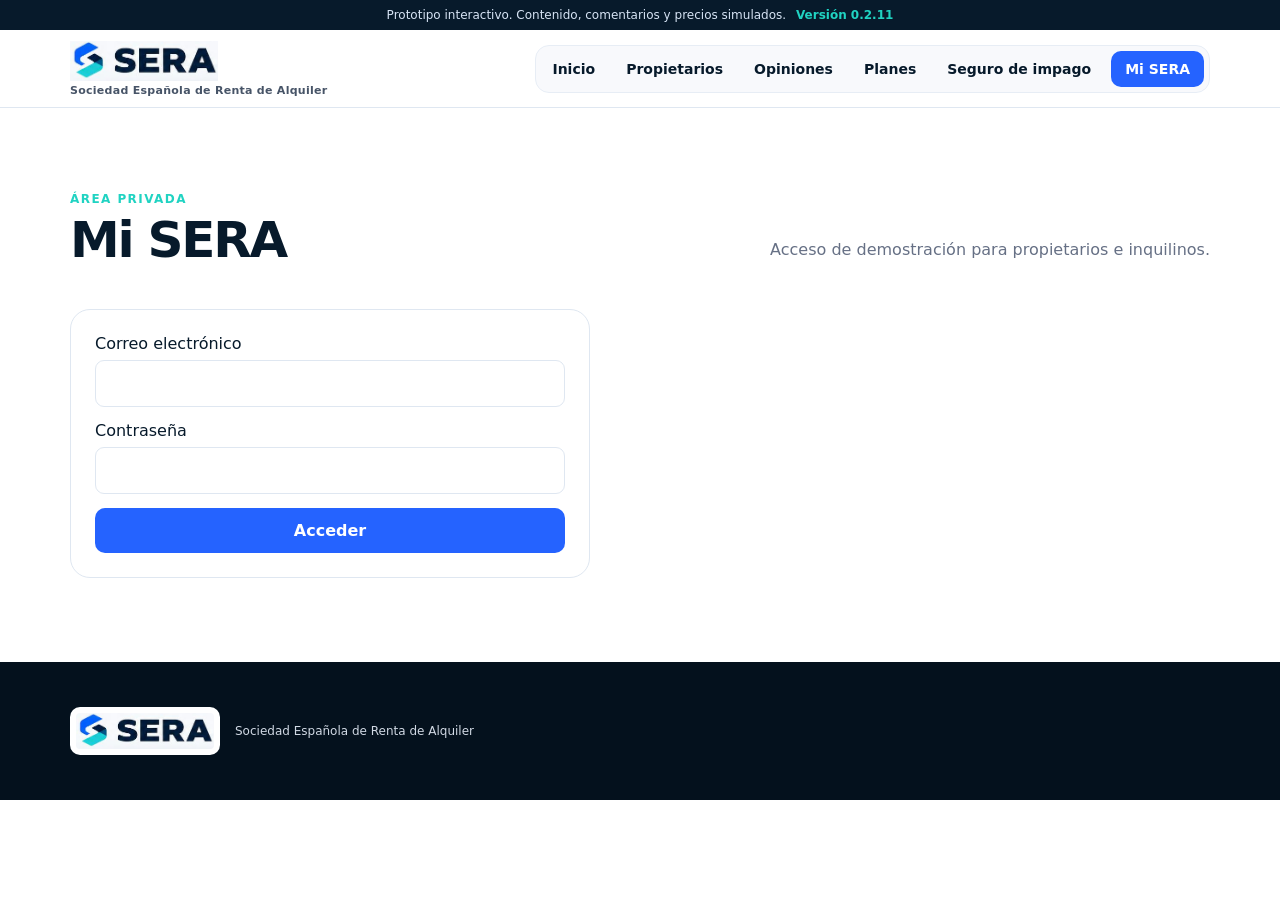
==== commit a527adda: "ffas" ====
--- a/mi-sera.html
+++ b/mi-sera.html
@@ -1,3 +1,3 @@
 <!DOCTYPE html>
 
-<html lang="es"><head><meta charset="utf-8"/><meta content="width=device-width,initial-scale=1" name="viewport"/><meta content="0.2.10" name="application-version"/><title>Mi SERA | SERA</title><link href="styles.css?v=0.2.10" rel="stylesheet"/></head><body><div class="note">Prototipo interactivo. Contenido, comentarios y precios simulados. <span class="version">Versión 0.2.10</span></div><header><nav class="wrap"><a class="brand" href="index.html"><img alt="SERA" src="[data-uri]"/><small class="brand-name">Sociedad Española de Renta de Alquiler</small></a><div class="links"><a href="index.html">Inicio</a><a href="servicios.html">Propietarios</a><a href="opiniones.html">Opiniones</a><a href="servicios.html#planes">Planes</a><a href="seguro.html">Seguro de impago</a><a class="btn primary" href="mi-sera.html">Mi SERA</a></div><details class="mobile-nav"><summary><span class="hamb"><i></i><i></i><i></i></span>Menú</summary><div class="mobile-nav-panel"><a href="index.html">Inicio</a><a href="servicios.html">Propietarios</a><a href="opiniones.html">Opiniones</a><a href="servicios.html#planes">Planes</a><a href="seguro.html">Seguro de impago</a><a class="btn primary" href="mi-sera.html">Mi SERA</a></div></details></nav></header><main><section class="section"><div class="wrap"><div class="head"><div><div class="eyebrow">Área privada</div><h2>Mi SERA</h2></div><p>Acceso de demostración para propietarios e inquilinos.</p></div><form class="login-card"><label>Correo electrónico<input required="" type="email"/></label><label>Contraseña<input minlength="8" required="" type="password"/></label><button class="btn primary">Acceder</button></form></div></section></main><footer><div class="wrap footer-brand"><img alt="SERA" src="[data-uri]